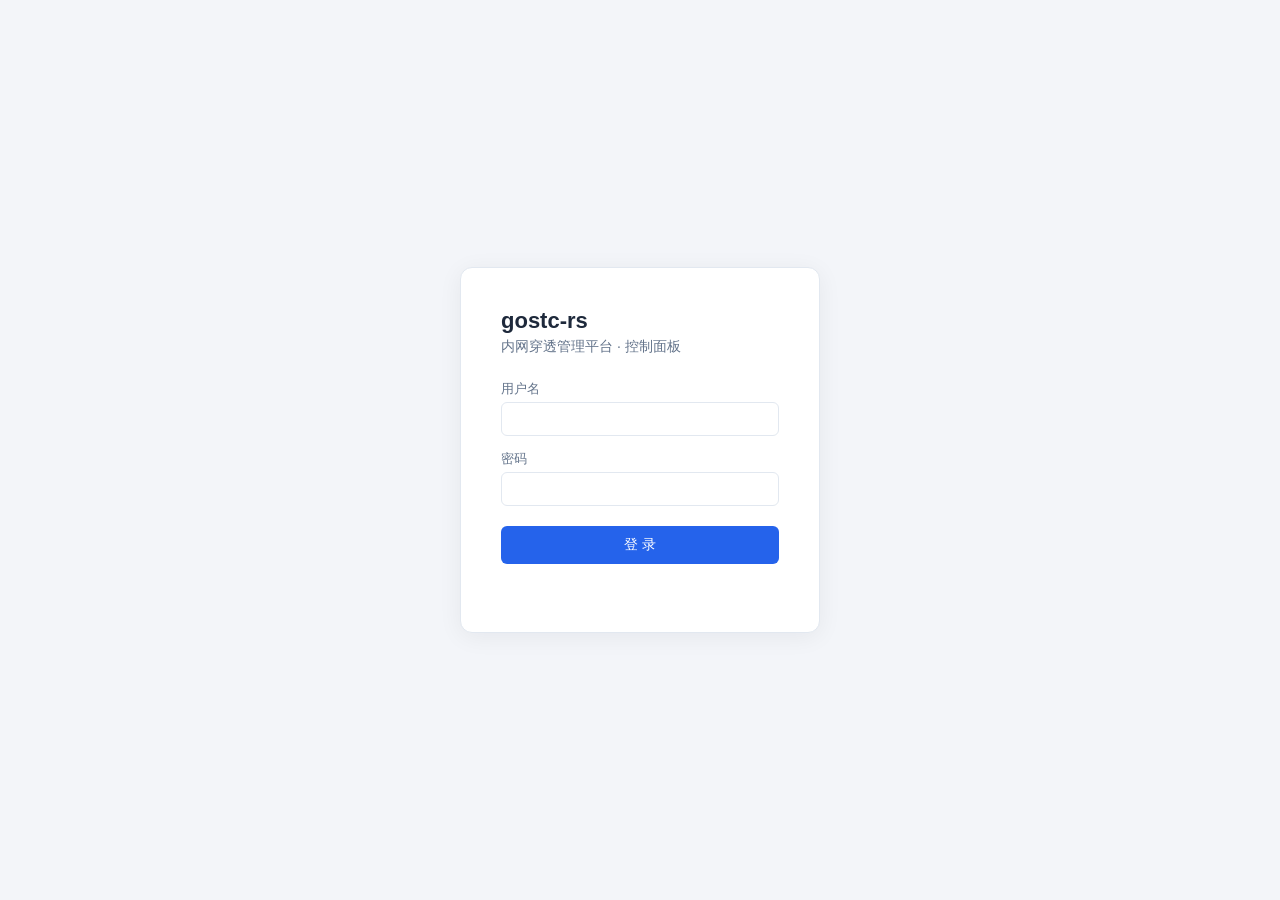
==== crates/admin/src/web/index.html @ 295ae9f3 "feat: gostc-style client entity + working TCP data plane (Phase 3 MVP) - New 'clients' table (migrat" ====
<!DOCTYPE html>
<html lang="zh-CN">
<head>
<meta charset="utf-8">
<meta name="viewport" content="width=device-width, initial-scale=1">
<title>gostc-rs 控制面板</title>
<style>
  :root {
    --primary: #2563eb; --primary-dark: #1d4ed8; --bg: #f3f5f9;
    --card: #ffffff; --border: #e2e8f0; --text: #1e293b; --muted: #64748b;
    --green: #16a34a; --orange: #d97706; --red: #dc2626; --gray: #94a3b8;
  }
  * { box-sizing: border-box; margin: 0; padding: 0; }
  body { font-family: -apple-system, "Segoe UI", "Microsoft YaHei", sans-serif;
         background: var(--bg); color: var(--text); font-size: 14px; }
  button { cursor: pointer; font-family: inherit; }
  input, select { font-family: inherit; font-size: 14px; padding: 8px 10px;
         border: 1px solid var(--border); border-radius: 6px; outline: none; width: 100%; }
  input:focus, select:focus { border-color: var(--primary); }
  .btn { border: none; border-radius: 6px; padding: 8px 16px; background: var(--primary);
         color: #fff; font-size: 14px; }
  .btn:hover { background: var(--primary-dark); }
  .btn-sm { padding: 4px 10px; font-size: 12px; border-radius: 5px; }
  .btn-ghost { background: #fff; color: var(--text); border: 1px solid var(--border); }
  .btn-danger { background: #fff; color: var(--red); border: 1px solid #fecaca; }
  .btn-danger:hover { background: #fef2f2; }

  .login-wrap { min-height: 100vh; display: flex; align-items: center; justify-content: center; }
  .login-card { background: var(--card); border: 1px solid var(--border); border-radius: 12px;
         padding: 40px; width: 360px; box-shadow: 0 4px 24px rgba(15,23,42,.06); }
  .login-card h1 { font-size: 22px; margin-bottom: 4px; }
  .login-card .sub { color: var(--muted); margin-bottom: 24px; }
  .login-card label { display: block; margin-bottom: 14px; color: var(--muted); font-size: 13px; }
  .login-card input { margin-top: 4px; }
  .login-card .btn { width: 100%; padding: 10px; margin-top: 6px; }
  .err { color: var(--red); font-size: 13px; margin-top: 10px; min-height: 18px; }

  header { background: var(--card); border-bottom: 1px solid var(--border);
         padding: 12px 24px; display: flex; align-items: center; gap: 16px; }
  header .brand { font-weight: 700; font-size: 16px; }
  header .who { color: var(--muted); margin-left: auto; }
  nav { background: var(--card); border-bottom: 1px solid var(--border);
         padding: 0 24px; display: flex; gap: 4px; }
  nav .tab { background: none; border: none; padding: 12px 18px; font-size: 14px;
         color: var(--muted); border-bottom: 2px solid transparent; }
  nav .tab.active { color: var(--primary); border-bottom-color: var(--primary); font-weight: 600; }
  main { max-width: 1100px; margin: 24px auto; padding: 0 24px; }
  .card { background: var(--card); border: 1px solid var(--border); border-radius: 10px;
         padding: 20px; margin-bottom: 20px; }
  .card h3 { font-size: 15px; margin-bottom: 14px; }
  .form-grid { display: flex; flex-wrap: wrap; gap: 12px; align-items: flex-end; }
  .form-grid label { display: flex; flex-direction: column; gap: 4px; font-size: 12px;
         color: var(--muted); }
  .form-grid input, .form-grid select { width: 170px; }
  table { width: 100%; border-collapse: collapse; }
  th, td { text-align: left; padding: 9px 10px; border-bottom: 1px solid var(--border);
         font-size: 13px; word-break: break-all; }
  th { color: var(--muted); font-weight: 600; background: #f8fafc; }
  tr:hover td { background: #f8fafc; }
  .badge { display: inline-block; padding: 2px 8px; border-radius: 999px; font-size: 12px; }
  .b-green { background: #dcfce7; color: var(--green); }
  .b-orange { background: #fef3c7; color: var(--orange); }
  .b-gray { background: #f1f5f9; color: var(--gray); }
  .b-red { background: #fee2e2; color: var(--red); }
  .b-blue { background: #dbeafe; color: var(--primary); }
  code { background: #f1f5f9; padding: 2px 6px; border-radius: 4px; font-size: 12px; }
  .muted { color: var(--muted); }
  .result-box { margin-top: 12px; padding: 12px; background: #eff6ff; border: 1px solid #bfdbfe;
         border-radius: 8px; font-size: 13px; line-height: 1.9; word-break: break-all; }
  .hint { color: var(--muted); font-size: 12px; margin-top: 8px; }
  .warnbar { background: #fef3c7; color: #92400e; border: 1px solid #fde68a; border-radius: 8px;
         padding: 10px 16px; margin-bottom: 16px; font-size: 13px; }
  #toast { position: fixed; top: 18px; left: 50%; transform: translateX(-50%); z-index: 99;
         display: flex; flex-direction: column; gap: 8px; }
  .toast-item { background: #1e293b; color: #fff; padding: 10px 18px; border-radius: 8px;
         font-size: 13px; box-shadow: 0 4px 16px rgba(0,0,0,.2); max-width: 80vw; }
  .toast-item.err { background: var(--red); }
  #modal { position: fixed; inset: 0; background: rgba(15,23,42,.45); z-index: 90;
         display: flex; align-items: center; justify-content: center; }
  .modal-card { background: var(--card); border-radius: 12px; padding: 24px;
         width: min(680px, 92vw); max-height: 84vh; overflow: auto;
         box-shadow: 0 12px 40px rgba(15,23,42,.25); }
  .modal-card h3 { margin-bottom: 10px; }
  .modal-close { float: right; }
</style>
</head>
<body>

<!-- 登录 -->
<div id="login-view" class="login-wrap">
  <div class="login-card">
    <h1>gostc-rs</h1>
    <p class="sub">内网穿透管理平台 · 控制面板</p>
    <label>用户名<input id="login-user" autocomplete="username"></label>
    <label>密码<input id="login-pass" type="password" autocomplete="current-password"
           onkeydown="if(event.key==='Enter')doLogin()"></label>
    <button class="btn" onclick="doLogin()">登 录</button>
    <div id="login-err" class="err"></div>
  </div>
</div>

<!-- 主界面 -->
<div id="app-view" style="display:none">
  <header>
    <span class="brand">gostc-rs 控制面板</span>
    <span class="who" id="whoami"></span>
    <button class="btn-sm btn-ghost" onclick="logout()">退出登录</button>
  </header>
  <nav>
    <button class="tab active" data-tab="tunnels" onclick="switchTab('tunnels')">隧道</button>
    <button class="tab" data-tab="clients" id="tabbtn-clients" onclick="switchTab('clients')">客户端</button>
    <button class="tab" data-tab="nodes" id="tabbtn-nodes" onclick="switchTab('nodes')">节点</button>
    <button class="tab" data-tab="users" id="tabbtn-users" onclick="switchTab('users')">用户</button>
    <button class="tab" data-tab="password" onclick="switchTab('password')">修改密码</button>
  </nav>
  <main>
    <div id="must-change-bar" class="warnbar" style="display:none">
      ⚠ 当前账号使用的是初始密码，请尽快在「修改密码」中修改。
      <a href="#" onclick="switchTab('password');return false">立即修改</a>
    </div>

    <!-- 隧道 -->
    <section id="tab-tunnels">
      <div class="card">
        <h3>新建隧道</h3>
        <div class="form-grid">
          <label>名称<input id="t-name" placeholder="web-ssh"></label>
          <label>客户端<select id="t-client"><option value="">先创建客户端</option></select></label>
          <label>类型<select id="t-type" onchange="onTypeChange()">
            <option value="tcp">TCP</option><option value="udp">UDP</option>
            <option value="http">HTTP</option><option value="https">HTTPS</option>
          </select></label>
          <label>本地地址<input id="t-local" placeholder="127.0.0.1:22"></label>
          <label id="t-port-label">远程端口<input id="t-port" type="number" placeholder="6022"></label>
          <label id="t-domain-label" style="display:none">域名<input id="t-domain" placeholder="a.example.com"></label>
          <button class="btn" onclick="createTunnel()">创建</button>
        </div>
        <div id="t-result"></div>
        <p class="hint">隧道创建/修改后自动下发到节点与客户端，无需重启客户端进程（客户端在线时约 30 秒内生效）。</p>
      </div>
      <div class="card">
        <h3>隧道列表</h3>
        <table><thead><tr>
          <th>ID</th><th>名称</th><th>客户端</th><th>类型</th><th>本地地址</th>
          <th>远程端口</th><th>域名</th><th>状态</th><th>操作</th>
        </tr></thead><tbody id="tunnel-rows"></tbody></table>
      </div>
    </section>

    <!-- 客户端 -->
    <section id="tab-clients" style="display:none">
      <div class="card">
        <h3>新建客户端</h3>
        <div class="form-grid">
          <label>名称<input id="c-name" placeholder="office-pc"></label>
          <label>节点<select id="c-node"><option value="">先创建节点</option></select></label>
          <button class="btn" onclick="createClient()">创建</button>
        </div>
        <div id="c-result"></div>
        <p class="hint">创建后把生成的运行命令复制到内网机器上执行即可；一个客户端可承载多条隧道。</p>
      </div>
      <div class="card">
        <h3>客户端列表</h3>
        <table><thead><tr>
          <th>ID</th><th>名称</th><th>节点</th><th>状态</th><th>最近在线</th><th>创建时间</th><th>操作</th>
        </tr></thead><tbody id="client-rows"></tbody></table>
      </div>
    </section>

    <!-- 节点 -->
    <section id="tab-nodes" style="display:none">
      <div class="card">
        <h3>新建节点</h3>
        <div class="form-grid">
          <label>名称<input id="n-name" placeholder="node-1"></label>
          <label>API端点<input id="n-api" placeholder="127.0.0.1:7501"></label>
          <label>隧道端点<input id="n-tunnel" placeholder="0.0.0.0:7502"></label>
          <button class="btn" onclick="createNode()">创建</button>
        </div>
        <div id="n-result"></div>
        <p class="hint">「隧道端点」填客户端要连接的地址和端口（如节点公网 IP:7502）。</p>
      </div>
      <div class="card">
        <h3>节点列表</h3>
        <table><thead><tr>
          <th>ID</th><th>名称</th><th>API端点</th><th>隧道端点</th><th>状态</th><th>最近心跳</th><th>操作</th>
        </tr></thead><tbody id="node-rows"></tbody></table>
      </div>
    </section>

    <!-- 用户 -->
    <section id="tab-users" style="display:none">
      <div class="card">
        <h3>新建用户</h3>
        <div class="form-grid">
          <label>用户名<input id="u-name"></label>
          <label>密码<input id="u-pass" type="text" placeholder="至少 8 位"></label>
          <label>角色<select id="u-role">
            <option value="user">普通用户</option><option value="admin">管理员</option>
          </select></label>
          <button class="btn" onclick="createUser()">创建</button>
        </div>
      </div>
      <div class="card">
        <h3>用户列表</h3>
        <table><thead><tr>
          <th>ID</th><th>用户名</th><th>角色</th><th>初始密码待改</th><th>创建时间</th><th>操作</th>
        </tr></thead><tbody id="user-rows"></tbody></table>
      </div>
    </section>

    <!-- 修改密码 -->
    <section id="tab-password" style="display:none">
      <div class="card" style="max-width:420px">
        <h3>修改密码</h3>
        <label style="display:block;margin-bottom:12px;color:var(--muted);font-size:13px">
          旧密码<input id="p-old" type="password" style="margin-top:4px"></label>
        <label style="display:block;margin-bottom:12px;color:var(--muted);font-size:13px">
          新密码（至少 8 位）<input id="p-new" type="password" style="margin-top:4px"></label>
        <label style="display:block;margin-bottom:12px;color:var(--muted);font-size:13px">
          确认新密码<input id="p-new2" type="password" style="margin-top:4px"></label>
        <button class="btn" onclick="changePassword()">提交修改</button>
      </div>
    </section>
  </main>
</div>

<div id="toast"></div>
<div id="modal" style="display:none" onclick="if(event.target===this)closeModal()">
  <div class="modal-card" id="modal-body"></div>
</div>

<script>
const TOKEN_KEY = 'gostc_token';
let isAdmin = false;
let mustChange = false;
let nodesCache = [];
let clientsCache = [];

function esc(s) {
  return String(s ?? '').replace(/[&<>"']/g,
    c => ({'&':'&amp;','<':'&lt;','>':'&gt;','"':'&quot;',"'":'&#39;'}[c]));
}
function val(id) { return document.getElementById(id).value.trim(); }
function fmtTime(s) { return s ? new Date(s).toLocaleString('zh-CN', {hour12: false}) : '从未'; }
function statusBadge(s) {
  const map = {active:['b-green','运行中'], paused:['b-orange','已暂停'],
               online:['b-green','在线'], offline:['b-gray','离线'],
               disabled:['b-red','已禁用'], user:['b-blue','用户'], admin:['b-red','管理员']};
  const [cls, txt] = map[s] || ['b-gray', s || '-'];
  return `<span class="badge ${cls}">${esc(txt)}</span>`;
}
function toast(msg, isErr, ms) {
  const d = document.createElement('div');
  d.className = 'toast-item' + (isErr ? ' err' : '');
  d.textContent = msg;
  document.getElementById('toast').appendChild(d);
  setTimeout(() => d.remove(), ms || 4000);
}
function showErr(id, msg) { document.getElementById(id).textContent = msg; }
function clientName(id) {
  const c = clientsCache.find(x => String(x.id) === String(id));
  return c ? c.name : (id ?? '-');
}
function hostOf(endpoint) {
  const s = String(endpoint || '');
  const m = s.match(/^(?:[a-zA-Z]+:\/\/)?([^:]+)(:\d+)?$/);
  return m ? m[1] : s;
}
function nodeOfClient(clientId) {
  const c = clientsCache.find(x => String(x.id) === String(clientId));
  return c ? nodesCache.find(n => String(n.id) === String(c.node_id)) : null;
}

async function api(path, opts = {}) {
  const headers = {'Content-Type': 'application/json'};
  const token = localStorage.getItem(TOKEN_KEY);
  if (token) headers['Authorization'] = 'Bearer ' + token;
  const res = await fetch(path, Object.assign({}, opts, {headers}));
  if (res.status === 401) { logoutLocal(); throw new Error('登录已过期，请重新登录'); }
  const data = await res.json().catch(() => ({}));
  if (!res.ok) throw new Error(data.error || ('HTTP ' + res.status));
  return data;
}

/* ---------- 登录 / 退出 ---------- */
async function doLogin() {
  showErr('login-err', '');
  const username = val('login-user'), password = val('login-pass');
  if (!username || !password) { showErr('login-err', '请输入用户名和密码'); return; }
  try {
    const d = await api('/auth/login', {
      method: 'POST', body: JSON.stringify({username, password})});
    localStorage.setItem(TOKEN_KEY, d.access_token);
    mustChange = !!d.must_change_password;
    await enterApp(username);
  } catch (e) { showErr('login-err', e.message); }
}
async function enterApp(username) {
  try { await api('/users'); isAdmin = true; } catch (e) {
    if (String(e.message).includes('过期')) return;
    isAdmin = false;
  }
  document.getElementById('login-view').style.display = 'none';
  document.getElementById('app-view').style.display = '';
  document.getElementById('whoami').textContent =
    username + (isAdmin ? '（管理员）' : '');
  ['tabbtn-clients','tabbtn-nodes','tabbtn-users'].forEach(id =>
    document.getElementById(id).style.display = isAdmin ? '' : 'none');
  document.getElementById('must-change-bar').style.display = mustChange ? '' : 'none';
  if (isAdmin) { loadNodes(); loadClients(); }
  switchTab('tunnels');
}
function logoutLocal() {
  localStorage.removeItem(TOKEN_KEY);
  document.getElementById('app-view').style.display = 'none';
  document.getElementById('login-view').style.display = '';
}
function logout() { logoutLocal(); }

/* ---------- Tab 切换 ---------- */
function switchTab(name) {
  document.querySelectorAll('nav .tab').forEach(b =>
    b.classList.toggle('active', b.dataset.tab === name));
  ['tunnels','clients','nodes','users','password'].forEach(t =>
    document.getElementById('tab-' + t).style.display = t === name ? '' : 'none');
  if (name === 'tunnels') loadTunnels();
  if (name === 'clients' && isAdmin) loadClients();
  if (name === 'nodes' && isAdmin) loadNodes();
  if (name === 'users' && isAdmin) loadUsers();
}

/* ---------- 命令展示 ---------- */
function cmdHtml(cmd) {
  return `<div class="result-box"><code>${esc(cmd)}</code>
    <button class="btn-sm btn-ghost" onclick="copyText('${esc(cmd)}')">复制命令</button></div>`;
}
function serverCmd(secret) {
  return `./gostc-rs-tunnel-server --api ${location.origin} --secret ${secret}`;
}
function clientCmd(client, secret) {
  const node = nodesCache.find(n => String(n.id) === String(client.node_id));
  const ep = node ? node.tunnel_endpoint : '<节点隧道端点>';
  return `./gostc-rs-tunnel-client --server ${ep} --token ${secret}`;
}
function showModal(html) {
  document.getElementById('modal-body').innerHTML =
    `<button class="btn-sm btn-ghost modal-close" onclick="closeModal()">关闭</button>` + html;
  document.getElementById('modal').style.display = 'flex';
}
function closeModal() { document.getElementById('modal').style.display = 'none'; }

async function showNodeCommand(id) {
  try {
    const d = await api('/nodes/' + id + '/secret');
    const node = nodesCache.find(n => String(n.id) === String(id));
    showModal(`<h3>节点「${esc(node ? node.name : id)}」运行命令</h3>
      <p class="hint">在节点服务器（有公网 IP）上运行：</p>` + cmdHtml(serverCmd(d.secret)) +
      `<p class="hint">运行后节点会自动注册上线，并按面板中的隧道配置开放公网端口。</p>`);
  } catch (e) { toast(e.message, true); }
}
function showClientCommand(client) {
  showModal(`<h3>客户端「${esc(client.name)}」运行命令</h3>
    <p class="hint">在内网机器上运行（一条命令承载该客户端的所有隧道）：</p>` +
    cmdHtml(clientCmd(client, client.token)) +
    `<p class="hint">之后在「隧道」页新建/修改隧道即可自动生效，无需重启客户端。</p>`);
}

/* ---------- 隧道 ---------- */
function onTypeChange() {
  const t = document.getElementById('t-type').value;
  const isPort = (t === 'tcp' || t === 'udp');
  document.getElementById('t-port-label').style.display = isPort ? '' : 'none';
  document.getElementById('t-domain-label').style.display = isPort ? 'none' : '';
}
function refreshSelect(id, items, valueKey, labelFn) {
  const sel = document.getElementById(id);
  const cur = sel.value;
  sel.innerHTML = items.length
    ? items.map(i => `<option value="${esc(i[valueKey])}">${esc(labelFn(i))}</option>`).join('')
    : `<option value="">${id === 't-client' ? '先创建客户端' : '先创建节点'}</option>`;
  if (cur) sel.value = cur;
}
function refreshSelects() {
  refreshSelect('t-client', clientsCache, 'id', c => `#${c.id} ${c.name}`);
  refreshSelect('c-node', nodesCache, 'id', n => `#${n.id} ${n.name}`);
}
async function loadTunnels() {
  try {
    const rows = await api('/tunnels');
    const tb = document.getElementById('tunnel-rows');
    tb.innerHTML = rows.map(r => {
      const node = nodeOfClient(r.client_id);
      const access = (r.type === 'http' || r.type === 'https')
        ? (r.domain || '-')
        : (node && r.remote_port ? `${hostOf(node.tunnel_endpoint)}:${r.remote_port}` : '-');
      return `<tr>
      <td>${r.id}</td><td>${esc(r.name)}</td>
      <td>${esc(clientName(r.client_id))}</td><td>${esc(r.type)}</td>
      <td><code>${esc(r.local_addr)}</code></td>
      <td>${r.remote_port ?? '-'}</td><td>${esc(r.domain ?? '-')}</td>
      <td>${statusBadge(r.status)}<div class="muted" style="font-size:11px">${esc(access)}</div></td>
      <td>
        <button class="btn-sm btn-ghost" onclick="toggleTunnel(${r.id},'${r.status === 'active' ? 'paused' : 'active'}')">
          ${r.status === 'active' ? '暂停' : '启用'}</button>
        <button class="btn-sm btn-danger" onclick="delTunnel(${r.id})">删除</button>
      </td></tr>`;
    }).join('') || '<tr><td colspan="9" class="muted">暂无隧道</td></tr>';
  } catch (e) { toast(e.message, true); }
}
async function createTunnel() {
  const type = document.getElementById('t-type').value;
  const body = {client_id: parseInt(val('t-client'), 10), name: val('t-name'),
                type, local_addr: val('t-local')};
  if (!body.name) { toast('请填写隧道名称', true); return; }
  if (!body.client_id) { toast('请选择客户端（先在「客户端」页创建）', true); return; }
  if (!body.local_addr) { toast('请填写本地地址', true); return; }
  if (type === 'tcp' || type === 'udp') body.remote_port = parseInt(val('t-port'), 10) || null;
  else body.domain = val('t-domain') || null;
  try {
    const d = await api('/tunnels', {method: 'POST', body: JSON.stringify(body)});
    const node = nodeOfClient(d.client_id);
    const access = (type === 'http' || type === 'https')
      ? (body.domain || '(域名待解析)')
      : (node && body.remote_port ? `${hostOf(node.tunnel_endpoint)}:${body.remote_port}` : '-');
    document.getElementById('t-result').innerHTML =
      `<div class="result-box">✅ 隧道创建成功（ID: ${d.id}）。
       ${type === 'tcp'
         ? '访问地址: <code>' + esc(access) + '</code>'
         : '域名: <code>' + esc(access) + '</code>'}
       <br>客户端在线时约 30 秒内自动生效，无需重启客户端。</div>`;
    toast('隧道创建成功');
    loadTunnels();
  } catch (e) { toast(e.message, true); }
}
async function toggleTunnel(id, status) {
  try {
    await api('/tunnels/' + id, {method: 'PATCH', body: JSON.stringify({status})});
    toast(status === 'active' ? '已启用' : '已暂停');
    loadTunnels();
  } catch (e) { toast(e.message, true); }
}
async function delTunnel(id) {
  if (!confirm('确认删除隧道 #' + id + '？')) return;
  try { await api('/tunnels/' + id, {method: 'DELETE'}); toast('已删除'); loadTunnels(); }
  catch (e) { toast(e.message, true); }
}

/* ---------- 客户端 ---------- */
async function loadClients() {
  try {
    clientsCache = await api('/clients');
    refreshSelects();
    const tb = document.getElementById('client-rows');
    tb.innerHTML = clientsCache.map(c => {
      const node = nodesCache.find(n => String(n.id) === String(c.node_id));
      return `<tr>
      <td>${c.id}</td><td>${esc(c.name)}</td>
      <td>${node ? esc(`#${node.id} ${node.name}`) : c.node_id}</td>
      <td>${statusBadge(c.status)}</td>
      <td>${fmtTime(c.last_online)}</td><td>${fmtTime(c.created_at)}</td>
      <td>
        <button class="btn-sm btn-ghost" onclick='showClientCommand(${esc(JSON.stringify({id: c.id, name: c.name, node_id: c.node_id, token: c.token}))})'>运行命令</button>
        <button class="btn-sm btn-danger" onclick="delClient(${c.id})">删除</button>
      </td></tr>`;
    }).join('') || '<tr><td colspan="7" class="muted">暂无客户端</td></tr>';
  } catch (e) { toast(e.message, true); }
}
async function createClient() {
  const body = {name: val('c-name'), node_id: parseInt(val('c-node'), 10)};
  if (!body.name) { toast('请填写客户端名称', true); return; }
  if (!body.node_id) { toast('请选择节点（先在「节点」页创建）', true); return; }
  try {
    const d = await api('/clients', {method: 'POST', body: JSON.stringify(body)});
    document.getElementById('c-result').innerHTML =
      `<div class="result-box">✅ 客户端「${esc(d.name)}」创建成功（ID: ${d.id}）。
       把下面的命令复制到内网机器上运行：</div>` +
      cmdHtml(clientCmd(d, d.token));
    toast('客户端创建成功');
    loadClients();
  } catch (e) { toast(e.message, true); }
}
async function delClient(id) {
  if (!confirm('确认删除客户端 #' + id + '？其名下隧道将一并删除。')) return;
  try { await api('/clients/' + id, {method: 'DELETE'}); toast('已删除'); loadClients(); loadTunnels(); }
  catch (e) { toast(e.message, true); }
}

/* ---------- 节点 ---------- */
async function loadNodes() {
  try {
    nodesCache = await api('/nodes');
    refreshSelects();
    const tb = document.getElementById('node-rows');
    tb.innerHTML = nodesCache.map(r => `<tr>
      <td>${r.id}</td><td>${esc(r.name)}</td><td><code>${esc(r.api_endpoint)}</code></td>
      <td><code>${esc(r.tunnel_endpoint)}</code></td><td>${statusBadge(r.status)}</td>
      <td>${fmtTime(r.last_heartbeat)}</td>
      <td>
        <button class="btn-sm btn-ghost" onclick="showNodeCommand(${r.id})">运行命令</button>
        <button class="btn-sm btn-danger" onclick="delNode(${r.id})">删除</button>
      </td></tr>`).join('') || '<tr><td colspan="7" class="muted">暂无节点</td></tr>';
  } catch (e) { toast(e.message, true); }
}
async function createNode() {
  const body = {name: val('n-name'), api_endpoint: val('n-api'),
                tunnel_endpoint: val('n-tunnel')};
  if (!body.name) { toast('请填写节点名称', true); return; }
  try {
    const d = await api('/nodes', {method: 'POST', body: JSON.stringify(body)});
    document.getElementById('n-result').innerHTML =
      `<div class="result-box">✅ 节点「${esc(d.name)}」创建成功（ID: ${d.id}）。
       把下面的命令复制到节点服务器上运行：</div>` +
      cmdHtml(serverCmd(d.secret));
    toast('节点创建成功');
    loadNodes();
  } catch (e) { toast(e.message, true); }
}
async function delNode(id) {
  if (!confirm('确认删除节点 #' + id + '？其下客户端与隧道将不可用。')) return;
  try { await api('/nodes/' + id, {method: 'DELETE'}); toast('已删除'); loadNodes(); }
  catch (e) { toast(e.message, true); }
}

/* ---------- 用户 ---------- */
async function loadUsers() {
  try {
    const rows = await api('/users');
    const tb = document.getElementById('user-rows');
    tb.innerHTML = rows.map(r => `<tr>
      <td>${r.id}</td><td>${esc(r.username)}</td><td>${statusBadge(r.role)}</td>
      <td>${r.must_change_password ? '是' : '否'}</td><td>${fmtTime(r.created_at)}</td>
      <td><button class="btn-sm btn-danger" onclick="delUser(${r.id})">删除</button></td>
      </tr>`).join('') || '<tr><td colspan="6" class="muted">暂无用户</td></tr>';
  } catch (e) { toast(e.message, true); }
}
async function createUser() {
  const body = {username: val('u-name'), password: val('u-pass'),
                role: document.getElementById('u-role').value};
  if (!body.username || !body.password) { toast('请填写用户名和密码', true); return; }
  try {
    const d = await api('/users', {method: 'POST', body: JSON.stringify(body)});
    toast('用户 ' + d.username + ' 创建成功（首次登录需改密）');
    document.getElementById('u-name').value = '';
    document.getElementById('u-pass').value = '';
    loadUsers();
  } catch (e) { toast(e.message, true); }
}
async function delUser(id) {
  if (!confirm('确认删除用户 #' + id + '？其名下数据将一并失效。')) return;
  try { await api('/users/' + id, {method: 'DELETE'}); toast('已删除'); loadUsers(); }
  catch (e) { toast(e.message, true); }
}

/* ---------- 修改密码 ---------- */
async function changePassword() {
  const old_password = val('p-old'), new_password = val('p-new');
  if (new_password !== val('p-new2')) { toast('两次输入的新密码不一致', true); return; }
  if (new_password.length < 8) { toast('新密码至少 8 位', true); return; }
  try {
    await api('/auth/password', {method: 'POST',
      body: JSON.stringify({old_password, new_password})});
    toast('密码修改成功');
    mustChange = false;
    document.getElementById('must-change-bar').style.display = 'none';
    ['p-old','p-new','p-new2'].forEach(i => document.getElementById(i).value = '');
  } catch (e) { toast(e.message, true); }
}

/* ---------- 工具 ---------- */
function copyText(t) {
  navigator.clipboard.writeText(t).then(() => toast('已复制到剪贴板'))
    .catch(() => toast('复制失败，请手动选择复制', true));
}
function tokenUsername() {
  const t = localStorage.getItem(TOKEN_KEY);
  if (!t) return '';
  try {
    const p = t.split('.')[1].replace(/-/g, '+').replace(/_/g, '/');
    const bytes = Uint8Array.from(atob(p), c => c.charCodeAt(0));
    return JSON.parse(new TextDecoder().decode(bytes)).username || '';
  } catch (e) { return ''; }
}
(async function boot() {
  onTypeChange();
  if (!localStorage.getItem(TOKEN_KEY)) return;
  try { await enterApp(tokenUsername()); } catch (e) { /* 401 时已回到登录页 */ }
})();
</script>
</body>
</html>
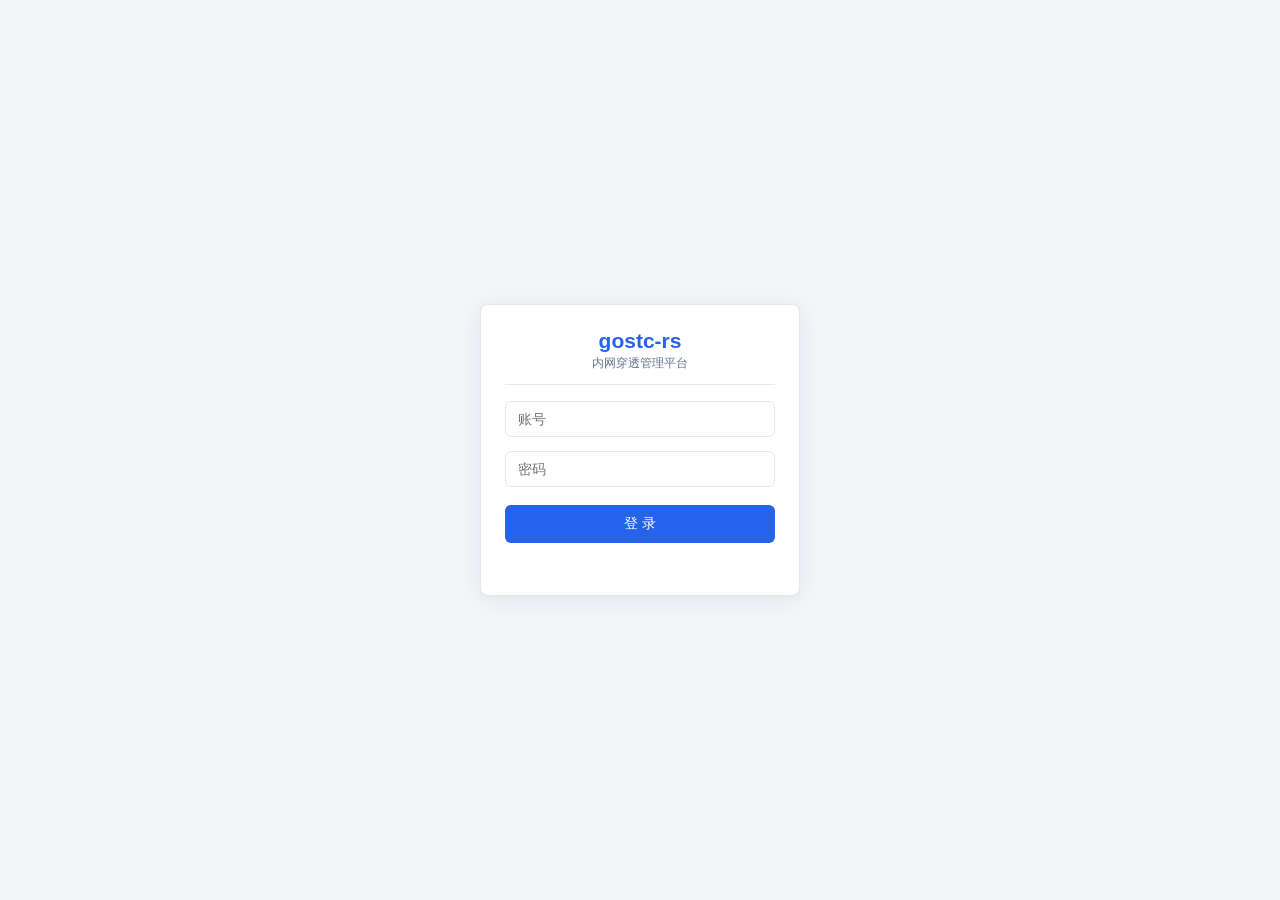
==== commit ccb04f26: "feat(web): gostc-style layout - topbar + collapsible side menu + card pages Replicates the gostc-ope" ====
--- a/crates/admin/src/web/index.html
+++ b/crates/admin/src/web/index.html
@@ -14,62 +14,119 @@
   body { font-family: -apple-system, "Segoe UI", "Microsoft YaHei", sans-serif;
          background: var(--bg); color: var(--text); font-size: 14px; }
   button { cursor: pointer; font-family: inherit; }
-  input, select { font-family: inherit; font-size: 14px; padding: 8px 10px;
+  input, select { font-family: inherit; font-size: 14px; padding: 9px 12px;
          border: 1px solid var(--border); border-radius: 6px; outline: none; width: 100%; }
   input:focus, select:focus { border-color: var(--primary); }
   .btn { border: none; border-radius: 6px; padding: 8px 16px; background: var(--primary);
          color: #fff; font-size: 14px; }
   .btn:hover { background: var(--primary-dark); }
+  .btn:disabled { opacity: .5; cursor: not-allowed; }
   .btn-sm { padding: 4px 10px; font-size: 12px; border-radius: 5px; }
   .btn-ghost { background: #fff; color: var(--text); border: 1px solid var(--border); }
+  .btn-ghost:hover { background: #f8fafc; }
   .btn-danger { background: #fff; color: var(--red); border: 1px solid #fecaca; }
   .btn-danger:hover { background: #fef2f2; }
-
-  .login-wrap { min-height: 100vh; display: flex; align-items: center; justify-content: center; }
-  .login-card { background: var(--card); border: 1px solid var(--border); border-radius: 12px;
-         padding: 40px; width: 360px; box-shadow: 0 4px 24px rgba(15,23,42,.06); }
-  .login-card h1 { font-size: 22px; margin-bottom: 4px; }
-  .login-card .sub { color: var(--muted); margin-bottom: 24px; }
-  .login-card label { display: block; margin-bottom: 14px; color: var(--muted); font-size: 13px; }
-  .login-card input { margin-top: 4px; }
-  .login-card .btn { width: 100%; padding: 10px; margin-top: 6px; }
-  .err { color: var(--red); font-size: 13px; margin-top: 10px; min-height: 18px; }
-
-  header { background: var(--card); border-bottom: 1px solid var(--border);
-         padding: 12px 24px; display: flex; align-items: center; gap: 16px; }
-  header .brand { font-weight: 700; font-size: 16px; }
-  header .who { color: var(--muted); margin-left: auto; }
-  nav { background: var(--card); border-bottom: 1px solid var(--border);
-         padding: 0 24px; display: flex; gap: 4px; }
-  nav .tab { background: none; border: none; padding: 12px 18px; font-size: 14px;
-         color: var(--muted); border-bottom: 2px solid transparent; }
-  nav .tab.active { color: var(--primary); border-bottom-color: var(--primary); font-weight: 600; }
-  main { max-width: 1100px; margin: 24px auto; padding: 0 24px; }
+  code { background: #f1f5f9; padding: 2px 6px; border-radius: 4px; font-size: 12px; }
+  .muted { color: var(--muted); }
+
+  /* ============ 登录页（gostc 式窄卡片） ============ */
+  .login { width: 100vw; height: 100vh; display: flex; align-items: center; justify-content: center; }
+  .login-card { background: var(--card); border: 1px solid var(--border); border-radius: 8px;
+         padding: 20px 24px 24px; width: 320px; box-shadow: 0 4px 24px rgba(15,23,42,.08); }
+  .login-card .title { font-size: 1.5em; font-weight: 700; text-align: center;
+         user-select: none; padding: 4px 0 2px; color: var(--primary); }
+  .login-card .sub { text-align: center; color: var(--muted); font-size: 12px; margin-bottom: 2px; }
+  .login-card hr { border: none; border-top: 1px solid var(--border); margin: 12px 0 16px; }
+  .login-card input { margin-bottom: 14px; }
+  .login-card .btn { width: 100%; padding: 10px; margin-top: 4px; }
+  .err { color: var(--red); font-size: 13px; margin-top: 10px; min-height: 18px; text-align: center; }
+
+  /* ============ 主布局：顶栏 + 侧边菜单 + 内容区（gostc 式） ============ */
+  #app-view { height: 100vh; display: flex; flex-direction: column; overflow: hidden; }
+  header.topbar { height: 60px; flex: 0 0 60px; background: var(--card);
+         border-bottom: 1px solid var(--border); display: flex; align-items: center;
+         padding: 0 14px; gap: 12px; z-index: 20; }
+  header .collapse-btn { background: none; border: none; padding: 6px 8px; border-radius: 6px;
+         color: var(--muted); display: flex; align-items: center; }
+  header .collapse-btn:hover { background: #f1f5f9; color: var(--text); }
+  header .divider-v { width: 1px; height: 22px; background: var(--border); }
+  header .site-title { font-size: 1.4em; font-weight: 700; color: var(--primary); user-select: none; }
+  header .spacer { flex: 1; }
+  header .who { color: var(--muted); }
+  .user-menu { position: relative; }
+  .user-menu .avatar { width: 32px; height: 32px; border-radius: 50%; background: var(--primary);
+         color: #fff; display: flex; align-items: center; justify-content: center;
+         font-weight: 700; cursor: pointer; user-select: none; }
+  .user-menu .dropdown { position: absolute; right: 0; top: 42px; background: var(--card);
+         border: 1px solid var(--border); border-radius: 8px; box-shadow: 0 8px 24px rgba(15,23,42,.12);
+         min-width: 140px; padding: 6px; display: none; z-index: 50; }
+  .user-menu .dropdown.open { display: block; }
+  .user-menu .dropdown button { display: block; width: 100%; text-align: left; background: none;
+         border: none; padding: 8px 12px; border-radius: 6px; font-size: 13px; color: var(--text); }
+  .user-menu .dropdown button:hover { background: #f1f5f9; }
+  .user-menu .dropdown button.danger { color: var(--red); }
+
+  .layout-body { flex: 1; display: flex; overflow: hidden; }
+  aside#menu { width: 220px; flex: 0 0 220px; background: var(--card);
+         border-right: 1px solid var(--border); padding: 12px 10px; overflow-y: auto;
+         transition: flex-basis .18s, width .18s; }
+  body.collapsed aside#menu { flex: 0 0 60px; width: 60px; padding: 12px 8px; }
+  aside#menu .menu-item { display: flex; align-items: center; gap: 10px; padding: 11px 12px;
+         margin-bottom: 4px; border-radius: 8px; color: var(--muted); cursor: pointer;
+         font-size: 14px; user-select: none; white-space: nowrap; }
+  aside#menu .menu-item svg { flex: 0 0 18px; width: 18px; height: 18px; }
+  aside#menu .menu-item:hover { background: #f1f5f9; color: var(--text); }
+  aside#menu .menu-item.active { background: #eff6ff; color: var(--primary); font-weight: 600; }
+  body.collapsed aside#menu .menu-item { justify-content: center; padding: 11px 0; }
+  body.collapsed aside#menu .menu-text { display: none; }
+  body:not(.is-admin) .admin-only { display: none !important; }
+  main.content { flex: 1; overflow-y: auto; padding: 20px; }
+
+  /* ============ 内容卡片（gostc AppCard 式：圆角 + 边框 + 20px 边距） ============ */
   .card { background: var(--card); border: 1px solid var(--border); border-radius: 10px;
-         padding: 20px; margin-bottom: 20px; }
-  .card h3 { font-size: 15px; margin-bottom: 14px; }
-  .form-grid { display: flex; flex-wrap: wrap; gap: 12px; align-items: flex-end; }
-  .form-grid label { display: flex; flex-direction: column; gap: 4px; font-size: 12px;
-         color: var(--muted); }
-  .form-grid input, .form-grid select { width: 170px; }
+         margin-bottom: 20px; }
+  .card-head { display: flex; align-items: center; gap: 10px; padding: 14px 18px;
+         border-bottom: 1px solid var(--border); }
+  .card-head h3 { font-size: 15px; font-weight: 600; }
+  .card-head .spacer { flex: 1; }
+  .card-body { padding: 16px 18px; }
+  .table-wrap { overflow-x: auto; }
   table { width: 100%; border-collapse: collapse; }
-  th, td { text-align: left; padding: 9px 10px; border-bottom: 1px solid var(--border);
+  th, td { text-align: left; padding: 10px 12px; border-bottom: 1px solid var(--border);
          font-size: 13px; word-break: break-all; }
-  th { color: var(--muted); font-weight: 600; background: #f8fafc; }
-  tr:hover td { background: #f8fafc; }
+  th { color: var(--muted); font-weight: 600; background: #f8fafc; white-space: nowrap; }
+  tr:last-child td { border-bottom: none; }
+  tbody tr:hover td { background: #f8fafc; }
+  .empty { text-align: center; color: var(--muted); padding: 32px 0; }
+
+  /* 统计卡片 */
+  .stat-grid { display: grid; grid-template-columns: repeat(auto-fill, minmax(200px, 1fr));
+         gap: 16px; }
+  .stat-card { background: var(--card); border: 1px solid var(--border); border-radius: 10px;
+         padding: 18px 20px; display: flex; align-items: center; gap: 14px; }
+  .stat-card .ico { width: 44px; height: 44px; border-radius: 10px; background: #eff6ff;
+         color: var(--primary); display: flex; align-items: center; justify-content: center; }
+  .stat-card .ico.green { background: #f0fdf4; color: var(--green); }
+  .stat-card .num { font-size: 26px; font-weight: 700; line-height: 1.1; }
+  .stat-card .label { color: var(--muted); font-size: 12px; margin-top: 2px; }
+
   .badge { display: inline-block; padding: 2px 8px; border-radius: 999px; font-size: 12px; }
   .b-green { background: #dcfce7; color: var(--green); }
   .b-orange { background: #fef3c7; color: var(--orange); }
   .b-gray { background: #f1f5f9; color: var(--gray); }
   .b-red { background: #fee2e2; color: var(--red); }
   .b-blue { background: #dbeafe; color: var(--primary); }
-  code { background: #f1f5f9; padding: 2px 6px; border-radius: 4px; font-size: 12px; }
-  .muted { color: var(--muted); }
+
   .result-box { margin-top: 12px; padding: 12px; background: #eff6ff; border: 1px solid #bfdbfe;
          border-radius: 8px; font-size: 13px; line-height: 1.9; word-break: break-all; }
   .hint { color: var(--muted); font-size: 12px; margin-top: 8px; }
   .warnbar { background: #fef3c7; color: #92400e; border: 1px solid #fde68a; border-radius: 8px;
          padding: 10px 16px; margin-bottom: 16px; font-size: 13px; }
+  .form-item { margin-bottom: 14px; }
+  .form-item label { display: block; color: var(--muted); font-size: 12px; margin-bottom: 5px; }
+  .form-row { display: flex; gap: 12px; }
+  .form-row .form-item { flex: 1; }
+
   #toast { position: fixed; top: 18px; left: 50%; transform: translateX(-50%); z-index: 99;
          display: flex; flex-direction: column; gap: 8px; }
   .toast-item { background: #1e293b; color: #fff; padding: 10px 18px; border-radius: 8px;
@@ -77,152 +134,181 @@
   .toast-item.err { background: var(--red); }
   #modal { position: fixed; inset: 0; background: rgba(15,23,42,.45); z-index: 90;
          display: flex; align-items: center; justify-content: center; }
-  .modal-card { background: var(--card); border-radius: 12px; padding: 24px;
-         width: min(680px, 92vw); max-height: 84vh; overflow: auto;
+  .modal-card { background: var(--card); border-radius: 12px; padding: 22px 24px;
+         width: min(640px, 92vw); max-height: 84vh; overflow: auto;
          box-shadow: 0 12px 40px rgba(15,23,42,.25); }
-  .modal-card h3 { margin-bottom: 10px; }
+  .modal-card h3 { margin-bottom: 14px; font-size: 15px; }
   .modal-close { float: right; }
+
+  /* 关于页 */
+  .about-list { line-height: 2.1; font-size: 13px; }
+  .about-list b { color: var(--text); display: inline-block; min-width: 90px; }
+  a { color: var(--primary); text-decoration: none; }
+  a:hover { text-decoration: underline; }
 </style>
 </head>
 <body>
 
-<!-- 登录 -->
-<div id="login-view" class="login-wrap">
+<!-- ==================== 登录（gostc 式：居中窄卡 + 标题 + 分割线） ==================== -->
+<div id="login-view" class="login">
   <div class="login-card">
-    <h1>gostc-rs</h1>
-    <p class="sub">内网穿透管理平台 · 控制面板</p>
-    <label>用户名<input id="login-user" autocomplete="username"></label>
-    <label>密码<input id="login-pass" type="password" autocomplete="current-password"
-           onkeydown="if(event.key==='Enter')doLogin()"></label>
+    <div class="title">gostc-rs</div>
+    <div class="sub">内网穿透管理平台</div>
+    <hr>
+    <input id="login-user" placeholder="账号" autocomplete="username">
+    <input id="login-pass" type="password" placeholder="密码" autocomplete="current-password"
+           onkeydown="if(event.key==='Enter')doLogin()">
     <button class="btn" onclick="doLogin()">登 录</button>
     <div id="login-err" class="err"></div>
   </div>
 </div>
 
-<!-- 主界面 -->
+<!-- ==================== 主界面：顶栏 + 侧菜单 + 内容区 ==================== -->
 <div id="app-view" style="display:none">
-  <header>
-    <span class="brand">gostc-rs 控制面板</span>
+  <header class="topbar">
+    <button class="collapse-btn" title="折叠菜单" onclick="toggleMenu()">
+      <svg viewBox="0 0 24 24" width="20" height="20" fill="none" stroke="currentColor"
+           stroke-width="2" stroke-linecap="round"><path d="M3 6h18M3 12h18M3 18h18"/></svg>
+    </button>
+    <div class="divider-v"></div>
+    <div class="site-title">gostc-rs</div>
+    <div class="spacer"></div>
     <span class="who" id="whoami"></span>
-    <button class="btn-sm btn-ghost" onclick="logout()">退出登录</button>
+    <div class="user-menu">
+      <div class="avatar" id="avatar" onclick="toggleUserMenu()">A</div>
+      <div class="dropdown" id="user-dropdown">
+        <button onclick="showPasswordModal()">修改密码</button>
+        <button class="danger" onclick="logout()">退出登录</button>
+      </div>
+    </div>
   </header>
-  <nav>
-    <button class="tab active" data-tab="tunnels" onclick="switchTab('tunnels')">隧道</button>
-    <button class="tab" data-tab="clients" id="tabbtn-clients" onclick="switchTab('clients')">客户端</button>
-    <button class="tab" data-tab="nodes" id="tabbtn-nodes" onclick="switchTab('nodes')">节点</button>
-    <button class="tab" data-tab="users" id="tabbtn-users" onclick="switchTab('users')">用户</button>
-    <button class="tab" data-tab="password" onclick="switchTab('password')">修改密码</button>
-  </nav>
-  <main>
-    <div id="must-change-bar" class="warnbar" style="display:none">
-      ⚠ 当前账号使用的是初始密码，请尽快在「修改密码」中修改。
-      <a href="#" onclick="switchTab('password');return false">立即修改</a>
-    </div>
-
-    <!-- 隧道 -->
-    <section id="tab-tunnels">
-      <div class="card">
-        <h3>新建隧道</h3>
-        <div class="form-grid">
-          <label>名称<input id="t-name" placeholder="web-ssh"></label>
-          <label>客户端<select id="t-client"><option value="">先创建客户端</option></select></label>
-          <label>类型<select id="t-type" onchange="onTypeChange()">
-            <option value="tcp">TCP</option><option value="udp">UDP</option>
-            <option value="http">HTTP</option><option value="https">HTTPS</option>
-          </select></label>
-          <label>本地地址<input id="t-local" placeholder="127.0.0.1:22"></label>
-          <label id="t-port-label">远程端口<input id="t-port" type="number" placeholder="6022"></label>
-          <label id="t-domain-label" style="display:none">域名<input id="t-domain" placeholder="a.example.com"></label>
-          <button class="btn" onclick="createTunnel()">创建</button>
+
+  <div class="layout-body">
+    <aside id="menu">
+      <a class="menu-item admin-only" data-page="dashboard" title="全站统计" onclick="switchPage('dashboard')">
+        <svg viewBox="0 0 24 24" fill="none" stroke="currentColor" stroke-width="2" stroke-linecap="round" stroke-linejoin="round">
+          <circle cx="12" cy="12" r="9"/><path d="M12 12l4-4"/><circle cx="12" cy="12" r="1.2" fill="currentColor"/>
+        </svg><span class="menu-text">全站统计</span>
+      </a>
+      <a class="menu-item admin-only" data-page="nodes" title="节点管理" onclick="switchPage('nodes')">
+        <svg viewBox="0 0 24 24" fill="none" stroke="currentColor" stroke-width="2">
+          <circle cx="12" cy="12" r="9"/><circle cx="12" cy="12" r="4"/>
+        </svg><span class="menu-text">节点管理</span>
+      </a>
+      <a class="menu-item admin-only" data-page="clients" title="客户端" onclick="switchPage('clients')">
+        <svg viewBox="0 0 24 24" fill="none" stroke="currentColor" stroke-width="2" stroke-linecap="round" stroke-linejoin="round">
+          <rect x="2" y="4" width="20" height="13" rx="2"/><path d="M8 21h8M12 17v4"/>
+        </svg><span class="menu-text">客户端</span>
+      </a>
+      <a class="menu-item" data-page="tunnels" title="私有隧道" onclick="switchPage('tunnels')">
+        <svg viewBox="0 0 24 24" fill="none" stroke="currentColor" stroke-width="2" stroke-linecap="round" stroke-linejoin="round">
+          <rect x="4" y="10" width="16" height="10" rx="2"/><path d="M8 10V7a4 4 0 0 1 8 0v3"/>
+        </svg><span class="menu-text">私有隧道</span>
+      </a>
+      <a class="menu-item admin-only" data-page="users" title="用户管理" onclick="switchPage('users')">
+        <svg viewBox="0 0 24 24" fill="none" stroke="currentColor" stroke-width="2" stroke-linecap="round" stroke-linejoin="round">
+          <circle cx="9" cy="8" r="3.5"/><path d="M3 20c0-3.3 2.7-6 6-6s6 2.7 6 6"/><path d="M16.5 4.6a3.5 3.5 0 0 1 0 6.8M21 20c0-2.8-1.9-5.1-4.5-5.8"/>
+        </svg><span class="menu-text">用户管理</span>
+      </a>
+      <a class="menu-item" data-page="about" title="关于" onclick="switchPage('about')">
+        <svg viewBox="0 0 24 24" fill="none" stroke="currentColor" stroke-width="2" stroke-linecap="round" stroke-linejoin="round">
+          <circle cx="12" cy="12" r="9"/><path d="M12 11v5"/><circle cx="12" cy="7.5" r="1" fill="currentColor" stroke="none"/>
+        </svg><span class="menu-text">关于</span>
+      </a>
+    </aside>
+
+    <main class="content">
+      <div id="must-change-bar" class="warnbar" style="display:none">
+        ⚠ 当前账号使用的是初始密码，请尽快修改。
+        <a href="#" onclick="showPasswordModal();return false">立即修改</a>
+      </div>
+
+      <!-- 全站统计 -->
+      <section id="page-dashboard" style="display:none">
+        <div class="stat-grid" id="stat-grid"></div>
+        <div class="card" style="margin-top:20px">
+          <div class="card-head"><h3>最新隧道</h3><div class="spacer"></div>
+            <button class="btn-sm btn-ghost" onclick="switchPage('tunnels')">查看全部</button></div>
+          <div class="table-wrap"><table><thead><tr>
+            <th>ID</th><th>名称</th><th>客户端</th><th>节点</th><th>类型</th><th>状态</th><th>创建时间</th>
+          </tr></thead><tbody id="dash-tunnel-rows"></tbody></table></div>
         </div>
-        <div id="t-result"></div>
-        <p class="hint">隧道创建/修改后自动下发到节点与客户端，无需重启客户端进程（客户端在线时约 30 秒内生效）。</p>
-      </div>
-      <div class="card">
-        <h3>隧道列表</h3>
-        <table><thead><tr>
-          <th>ID</th><th>名称</th><th>客户端</th><th>类型</th><th>本地地址</th>
-          <th>远程端口</th><th>域名</th><th>状态</th><th>操作</th>
-        </tr></thead><tbody id="tunnel-rows"></tbody></table>
-      </div>
-    </section>
-
-    <!-- 客户端 -->
-    <section id="tab-clients" style="display:none">
-      <div class="card">
-        <h3>新建客户端</h3>
-        <div class="form-grid">
-          <label>名称<input id="c-name" placeholder="office-pc"></label>
-          <label>节点<select id="c-node"><option value="">先创建节点</option></select></label>
-          <button class="btn" onclick="createClient()">创建</button>
+      </section>
+
+      <!-- 节点管理 -->
+      <section id="page-nodes" style="display:none">
+        <div class="card">
+          <div class="card-head">
+            <h3>节点列表</h3><div class="spacer"></div>
+            <button class="btn-sm btn-ghost" onclick="loadNodes()">刷新</button>
+            <button class="btn-sm" onclick="showNodeCreate()">新建节点</button>
+          </div>
+          <div class="table-wrap"><table><thead><tr>
+            <th>ID</th><th>名称</th><th>API端点</th><th>隧道端点</th><th>状态</th><th>最近心跳</th><th>操作</th>
+          </tr></thead><tbody id="node-rows"></tbody></table></div>
         </div>
-        <div id="c-result"></div>
-        <p class="hint">创建后把生成的运行命令复制到内网机器上执行即可；一个客户端可承载多条隧道。</p>
-      </div>
-      <div class="card">
-        <h3>客户端列表</h3>
-        <table><thead><tr>
-          <th>ID</th><th>名称</th><th>节点</th><th>状态</th><th>最近在线</th><th>创建时间</th><th>操作</th>
-        </tr></thead><tbody id="client-rows"></tbody></table>
-      </div>
-    </section>
-
-    <!-- 节点 -->
-    <section id="tab-nodes" style="display:none">
-      <div class="card">
-        <h3>新建节点</h3>
-        <div class="form-grid">
-          <label>名称<input id="n-name" placeholder="node-1"></label>
-          <label>API端点<input id="n-api" placeholder="127.0.0.1:7501"></label>
-          <label>隧道端点<input id="n-tunnel" placeholder="0.0.0.0:7502"></label>
-          <button class="btn" onclick="createNode()">创建</button>
+      </section>
+
+      <!-- 客户端 -->
+      <section id="page-clients" style="display:none">
+        <div class="card">
+          <div class="card-head">
+            <h3>客户端列表</h3><div class="spacer"></div>
+            <button class="btn-sm btn-ghost" onclick="loadClients()">刷新</button>
+            <button class="btn-sm" onclick="showClientCreate()">新建客户端</button>
+          </div>
+          <div class="table-wrap"><table><thead><tr>
+            <th>ID</th><th>名称</th><th>状态</th><th>最近在线</th><th>创建时间</th><th>操作</th>
+          </tr></thead><tbody id="client-rows"></tbody></table></div>
         </div>
-        <div id="n-result"></div>
-        <p class="hint">「隧道端点」填客户端要连接的地址和端口（如节点公网 IP:7502）。</p>
-      </div>
-      <div class="card">
-        <h3>节点列表</h3>
-        <table><thead><tr>
-          <th>ID</th><th>名称</th><th>API端点</th><th>隧道端点</th><th>状态</th><th>最近心跳</th><th>操作</th>
-        </tr></thead><tbody id="node-rows"></tbody></table>
-      </div>
-    </section>
-
-    <!-- 用户 -->
-    <section id="tab-users" style="display:none">
-      <div class="card">
-        <h3>新建用户</h3>
-        <div class="form-grid">
-          <label>用户名<input id="u-name"></label>
-          <label>密码<input id="u-pass" type="text" placeholder="至少 8 位"></label>
-          <label>角色<select id="u-role">
-            <option value="user">普通用户</option><option value="admin">管理员</option>
-          </select></label>
-          <button class="btn" onclick="createUser()">创建</button>
+        <p class="hint" style="padding:0 4px">客户端只需连中央控制台，无需指定节点；节点与客户端的绑定关系在「私有隧道」上配置。客户端与节点的启动没有先后顺序。</p>
+      </section>
+
+      <!-- 私有隧道 -->
+      <section id="page-tunnels" style="display:none">
+        <div class="card">
+          <div class="card-head">
+            <h3>隧道列表</h3><div class="spacer"></div>
+            <button class="btn-sm btn-ghost" onclick="loadTunnels()">刷新</button>
+            <button class="btn-sm" onclick="showTunnelCreate()">新建隧道</button>
+          </div>
+          <div class="table-wrap"><table><thead><tr>
+            <th>ID</th><th>名称</th><th>客户端</th><th>节点</th><th>类型</th><th>本地地址</th>
+            <th>远程端口</th><th>域名</th><th>状态</th><th>操作</th>
+          </tr></thead><tbody id="tunnel-rows"></tbody></table></div>
         </div>
-      </div>
-      <div class="card">
-        <h3>用户列表</h3>
-        <table><thead><tr>
-          <th>ID</th><th>用户名</th><th>角色</th><th>初始密码待改</th><th>创建时间</th><th>操作</th>
-        </tr></thead><tbody id="user-rows"></tbody></table>
-      </div>
-    </section>
-
-    <!-- 修改密码 -->
-    <section id="tab-password" style="display:none">
-      <div class="card" style="max-width:420px">
-        <h3>修改密码</h3>
-        <label style="display:block;margin-bottom:12px;color:var(--muted);font-size:13px">
-          旧密码<input id="p-old" type="password" style="margin-top:4px"></label>
-        <label style="display:block;margin-bottom:12px;color:var(--muted);font-size:13px">
-          新密码（至少 8 位）<input id="p-new" type="password" style="margin-top:4px"></label>
-        <label style="display:block;margin-bottom:12px;color:var(--muted);font-size:13px">
-          确认新密码<input id="p-new2" type="password" style="margin-top:4px"></label>
-        <button class="btn" onclick="changePassword()">提交修改</button>
-      </div>
-    </section>
-  </main>
+        <p class="hint" style="padding:0 4px">隧道创建/修改后自动下发：客户端按隧道归属的节点建立反向连接，节点自动开放公网端口。节点与客户端都在线时约 30 秒内生效，无需重启。</p>
+      </section>
+
+      <!-- 用户管理 -->
+      <section id="page-users" style="display:none">
+        <div class="card">
+          <div class="card-head">
+            <h3>用户列表</h3><div class="spacer"></div>
+            <button class="btn-sm btn-ghost" onclick="loadUsers()">刷新</button>
+            <button class="btn-sm" onclick="showUserCreate()">新建用户</button>
+          </div>
+          <div class="table-wrap"><table><thead><tr>
+            <th>ID</th><th>用户名</th><th>角色</th><th>初始密码待改</th><th>创建时间</th><th>操作</th>
+          </tr></thead><tbody id="user-rows"></tbody></table></div>
+        </div>
+      </section>
+
+      <!-- 关于 -->
+      <section id="page-about" style="display:none">
+        <div class="card">
+          <div class="card-head"><h3>关于</h3></div>
+          <div class="card-body about-list">
+            <div><b>项目</b> gostc-rs —— 用 Rust 重写的内网穿透管理平台</div>
+            <div><b>功能对照</b> <a href="https://github.com/SianHH/gostc-open" target="_blank">SianHH/gostc-open</a></div>
+            <div><b>源码</b> <a href="https://github.com/david88558855/666" target="_blank">github.com/david88558855/666</a></div>
+            <div><b>许可证</b> Apache-2.0</div>
+            <div><b>当前限制</b> TCP 隧道可用；UDP / HTTP / HTTPS 隧道可创建，转发将在后续版本实现</div>
+          </div>
+        </div>
+      </section>
+    </main>
+  </div>
 </div>
 
 <div id="toast"></div>
@@ -236,6 +322,7 @@
 let mustChange = false;
 let nodesCache = [];
 let clientsCache = [];
+let tunnelsCache = [];
 
 function esc(s) {
   return String(s ?? '').replace(/[&<>"']/g,
@@ -243,6 +330,8 @@
 }
 function val(id) { return document.getElementById(id).value.trim(); }
 function fmtTime(s) { return s ? new Date(s).toLocaleString('zh-CN', {hour12: false}) : '从未'; }
+function isOnline(t) { return t && (Date.now() - new Date(t).getTime()) < 90000; }
+function onlineBadge(t) { return isOnline(t) ? statusBadge('online') : statusBadge('offline'); }
 function statusBadge(s) {
   const map = {active:['b-green','运行中'], paused:['b-orange','已暂停'],
                online:['b-green','在线'], offline:['b-gray','离线'],
@@ -267,9 +356,14 @@
   const m = s.match(/^(?:[a-zA-Z]+:\/\/)?([^:]+)(:\d+)?$/);
   return m ? m[1] : s;
 }
-function nodeOfClient(clientId) {
-  const c = clientsCache.find(x => String(x.id) === String(clientId));
-  return c ? nodesCache.find(n => String(n.id) === String(c.node_id)) : null;
+function nodeById(nodeId) {
+  return nodesCache.find(n => String(n.id) === String(nodeId)) || null;
+}
+function tunnelAccess(r) {
+  const node = nodeById(r.node_id);
+  return (r.type === 'http' || r.type === 'https')
+    ? (r.domain || '-')
+    : (node && r.remote_port ? `${hostOf(node.tunnel_endpoint)}:${r.remote_port}` : '-');
 }
 
 async function api(path, opts = {}) {
@@ -302,31 +396,39 @@
     isAdmin = false;
   }
   document.getElementById('login-view').style.display = 'none';
-  document.getElementById('app-view').style.display = '';
-  document.getElementById('whoami').textContent =
-    username + (isAdmin ? '（管理员）' : '');
-  ['tabbtn-clients','tabbtn-nodes','tabbtn-users'].forEach(id =>
-    document.getElementById(id).style.display = isAdmin ? '' : 'none');
+  document.getElementById('app-view').style.display = 'flex';
+  document.body.classList.toggle('is-admin', isAdmin);
+  document.getElementById('whoami').textContent = username;
+  document.getElementById('avatar').textContent = (username[0] || 'A').toUpperCase();
   document.getElementById('must-change-bar').style.display = mustChange ? '' : 'none';
-  if (isAdmin) { loadNodes(); loadClients(); }
-  switchTab('tunnels');
+  switchPage(isAdmin ? 'dashboard' : 'tunnels');
 }
 function logoutLocal() {
   localStorage.removeItem(TOKEN_KEY);
   document.getElementById('app-view').style.display = 'none';
-  document.getElementById('login-view').style.display = '';
+  document.getElementById('login-view').style.display = 'flex';
 }
 function logout() { logoutLocal(); }
-
-/* ---------- Tab 切换 ---------- */
-function switchTab(name) {
-  document.querySelectorAll('nav .tab').forEach(b =>
-    b.classList.toggle('active', b.dataset.tab === name));
-  ['tunnels','clients','nodes','users','password'].forEach(t =>
-    document.getElementById('tab-' + t).style.display = t === name ? '' : 'none');
+function toggleMenu() { document.body.classList.toggle('collapsed'); }
+function toggleUserMenu() {
+  document.getElementById('user-dropdown').classList.toggle('open');
+}
+document.addEventListener('click', e => {
+  const menu = document.querySelector('.user-menu');
+  if (menu && !menu.contains(e.target))
+    document.getElementById('user-dropdown').classList.remove('open');
+});
+
+/* ---------- 页面切换（gostc 式侧边菜单路由） ---------- */
+function switchPage(name) {
+  document.querySelectorAll('aside#menu .menu-item').forEach(a =>
+    a.classList.toggle('active', a.dataset.page === name));
+  ['dashboard','nodes','clients','tunnels','users','about'].forEach(p =>
+    document.getElementById('page-' + p).style.display = p === name ? '' : 'none');
+  if (name === 'dashboard' && isAdmin) loadDashboard();
+  if (name === 'nodes' && isAdmin) loadNodes();
+  if (name === 'clients' && isAdmin) loadClients();
   if (name === 'tunnels') loadTunnels();
-  if (name === 'clients' && isAdmin) loadClients();
-  if (name === 'nodes' && isAdmin) loadNodes();
   if (name === 'users' && isAdmin) loadUsers();
 }
 
@@ -339,9 +441,7 @@
   return `./gostc-rs-tunnel-server --api ${location.origin} --secret ${secret}`;
 }
 function clientCmd(client, secret) {
-  const node = nodesCache.find(n => String(n.id) === String(client.node_id));
-  const ep = node ? node.tunnel_endpoint : '<节点隧道端点>';
-  return `./gostc-rs-tunnel-client --server ${ep} --token ${secret}`;
+  return `./gostc-rs-tunnel-client --api ${location.origin} --token ${secret}`;
 }
 function showModal(html) {
   document.getElementById('modal-body').innerHTML =
@@ -353,7 +453,7 @@
 async function showNodeCommand(id) {
   try {
     const d = await api('/nodes/' + id + '/secret');
-    const node = nodesCache.find(n => String(n.id) === String(id));
+    const node = nodeById(id);
     showModal(`<h3>节点「${esc(node ? node.name : id)}」运行命令</h3>
       <p class="hint">在节点服务器（有公网 IP）上运行：</p>` + cmdHtml(serverCmd(d.secret)) +
       `<p class="hint">运行后节点会自动注册上线，并按面板中的隧道配置开放公网端口。</p>`);
@@ -361,74 +461,137 @@
 }
 function showClientCommand(client) {
   showModal(`<h3>客户端「${esc(client.name)}」运行命令</h3>
-    <p class="hint">在内网机器上运行（一条命令承载该客户端的所有隧道）：</p>` +
+    <p class="hint">在内网机器上运行（只需连中央控制台，无需节点地址；一条命令承载该客户端的所有隧道）：</p>` +
     cmdHtml(clientCmd(client, client.token)) +
-    `<p class="hint">之后在「隧道」页新建/修改隧道即可自动生效，无需重启客户端。</p>`);
-}
-
-/* ---------- 隧道 ---------- */
-function onTypeChange() {
-  const t = document.getElementById('t-type').value;
-  const isPort = (t === 'tcp' || t === 'udp');
-  document.getElementById('t-port-label').style.display = isPort ? '' : 'none';
-  document.getElementById('t-domain-label').style.display = isPort ? 'none' : '';
-}
-function refreshSelect(id, items, valueKey, labelFn) {
-  const sel = document.getElementById(id);
-  const cur = sel.value;
-  sel.innerHTML = items.length
-    ? items.map(i => `<option value="${esc(i[valueKey])}">${esc(labelFn(i))}</option>`).join('')
-    : `<option value="">${id === 't-client' ? '先创建客户端' : '先创建节点'}</option>`;
-  if (cur) sel.value = cur;
-}
-function refreshSelects() {
-  refreshSelect('t-client', clientsCache, 'id', c => `#${c.id} ${c.name}`);
-  refreshSelect('c-node', nodesCache, 'id', n => `#${n.id} ${n.name}`);
-}
+    `<p class="hint">之后在「私有隧道」页新建/修改隧道即可自动生效，无需重启客户端。</p>`);
+}
+
+/* ---------- 全站统计 ---------- */
+async function loadDashboard() {
+  try {
+    const [clients, nodes, tunnels] = await Promise.all(
+      [api('/clients'), api('/nodes'), api('/tunnels')]);
+    nodesCache = nodes; clientsCache = clients; tunnelsCache = tunnels;
+    const onlineClients = clients.filter(c => isOnline(c.last_online)).length;
+    const onlineNodes = nodes.filter(n => isOnline(n.last_heartbeat)).length;
+    const activeTunnels = tunnels.filter(t => t.status === 'active').length;
+    const cards = [
+      ['客户端总数', clients.length, 'client'],
+      ['客户端在线', onlineClients, 'green'],
+      ['节点总数', nodes.length, 'node'],
+      ['节点在线', onlineNodes, 'green'],
+      ['隧道总数', tunnels.length, 'tunnel'],
+      ['运行中隧道', activeTunnels, 'green'],
+    ];
+    const icons = {
+      client: '<svg viewBox="0 0 24 24" width="20" height="20" fill="none" stroke="currentColor" stroke-width="2"><rect x="2" y="4" width="20" height="13" rx="2"/><path d="M8 21h8"/></svg>',
+      node: '<svg viewBox="0 0 24 24" width="20" height="20" fill="none" stroke="currentColor" stroke-width="2"><circle cx="12" cy="12" r="9"/><circle cx="12" cy="12" r="4"/></svg>',
+      tunnel: '<svg viewBox="0 0 24 24" width="20" height="20" fill="none" stroke="currentColor" stroke-width="2"><rect x="4" y="10" width="16" height="10" rx="2"/><path d="M8 10V7a4 4 0 0 1 8 0v3"/></svg>',
+    };
+    document.getElementById('stat-grid').innerHTML = cards.map(([label, n, kind]) => `
+      <div class="stat-card">
+        <div class="ico ${kind === 'green' ? 'green' : ''}">${icons[kind] || icons.tunnel}</div>
+        <div><div class="num">${n}</div><div class="label">${esc(label)}</div></div>
+      </div>`).join('');
+    const rows = tunnels.slice(-8).reverse();
+    document.getElementById('dash-tunnel-rows').innerHTML = rows.map(r => `<tr>
+      <td>${r.id}</td><td>${esc(r.name)}</td>
+      <td>${esc(clientName(r.client_id))}</td>
+      <td>${esc(nodeById(r.node_id)?.name ?? '-')}</td>
+      <td>${esc(r.type)}</td><td>${statusBadge(r.status)}</td>
+      <td>${fmtTime(r.created_at)}</td></tr>`).join('')
+      || '<tr><td colspan="7" class="empty">暂无隧道</td></tr>';
+  } catch (e) { toast(e.message, true); }
+}
+
+/* ---------- 私有隧道 ---------- */
 async function loadTunnels() {
   try {
-    const rows = await api('/tunnels');
+    tunnelsCache = await api('/tunnels');
+    if (isAdmin) {
+      try {
+        const [ns, cs] = await Promise.all([api('/nodes'), api('/clients')]);
+        nodesCache = ns; clientsCache = cs;
+      } catch (e) { /* 非 admin 时忽略 */ }
+    }
     const tb = document.getElementById('tunnel-rows');
-    tb.innerHTML = rows.map(r => {
-      const node = nodeOfClient(r.client_id);
-      const access = (r.type === 'http' || r.type === 'https')
-        ? (r.domain || '-')
-        : (node && r.remote_port ? `${hostOf(node.tunnel_endpoint)}:${r.remote_port}` : '-');
+    tb.innerHTML = tunnelsCache.map(r => {
+      const node = nodeById(r.node_id);
       return `<tr>
       <td>${r.id}</td><td>${esc(r.name)}</td>
-      <td>${esc(clientName(r.client_id))}</td><td>${esc(r.type)}</td>
+      <td>${esc(clientName(r.client_id))}</td>
+      <td>${node ? esc(`#${node.id} ${node.name}`) : '-'}</td>
+      <td>${esc(r.type)}</td>
       <td><code>${esc(r.local_addr)}</code></td>
       <td>${r.remote_port ?? '-'}</td><td>${esc(r.domain ?? '-')}</td>
-      <td>${statusBadge(r.status)}<div class="muted" style="font-size:11px">${esc(access)}</div></td>
+      <td>${statusBadge(r.status)}<div class="muted" style="font-size:11px">${esc(tunnelAccess(r))}</div></td>
       <td>
         <button class="btn-sm btn-ghost" onclick="toggleTunnel(${r.id},'${r.status === 'active' ? 'paused' : 'active'}')">
           ${r.status === 'active' ? '暂停' : '启用'}</button>
         <button class="btn-sm btn-danger" onclick="delTunnel(${r.id})">删除</button>
       </td></tr>`;
-    }).join('') || '<tr><td colspan="9" class="muted">暂无隧道</td></tr>';
-  } catch (e) { toast(e.message, true); }
+    }).join('') || '<tr><td colspan="10" class="empty">暂无隧道</td></tr>';
+  } catch (e) { toast(e.message, true); }
+}
+function showTunnelCreate() {
+  if (!clientsCache.length) { toast('请先在「客户端」页创建客户端', true); return; }
+  if (!nodesCache.length) { toast('请先在「节点管理」页创建节点', true); return; }
+  showModal(`<h3>新建隧道</h3>
+    <div class="form-row">
+      <div class="form-item"><label>名称</label><input id="t-name" placeholder="web-ssh"></div>
+      <div class="form-item"><label>类型</label>
+        <select id="t-type" onchange="onTypeChange()">
+          <option value="tcp">TCP</option><option value="udp">UDP</option>
+          <option value="http">HTTP</option><option value="https">HTTPS</option>
+        </select></div>
+    </div>
+    <div class="form-row">
+      <div class="form-item"><label>客户端</label>
+        <select id="t-client">${clientsCache.map(c =>
+          `<option value="${c.id}">#${c.id} ${esc(c.name)}</option>`).join('')}</select></div>
+      <div class="form-item"><label>节点</label>
+        <select id="t-node">${nodesCache.map(n =>
+          `<option value="${n.id}">#${n.id} ${esc(n.name)}</option>`).join('')}</select></div>
+    </div>
+    <div class="form-item"><label>本地地址（客户端内网机器上的服务）</label>
+      <input id="t-local" placeholder="127.0.0.1:22"></div>
+    <div class="form-item" id="t-port-label"><label>远程端口（节点公网开放）</label>
+      <input id="t-port" type="number" placeholder="6022"></div>
+    <div class="form-item" id="t-domain-label" style="display:none"><label>域名</label>
+      <input id="t-domain" placeholder="a.example.com"></div>
+    <button class="btn" style="width:100%" onclick="createTunnel()">创建</button>
+    <div id="t-result"></div>`);
+  onTypeChange();
+}
+function onTypeChange() {
+  const t = document.getElementById('t-type');
+  if (!t) return;
+  const isPort = (t.value === 'tcp' || t.value === 'udp');
+  document.getElementById('t-port-label').style.display = isPort ? '' : 'none';
+  document.getElementById('t-domain-label').style.display = isPort ? 'none' : '';
 }
 async function createTunnel() {
   const type = document.getElementById('t-type').value;
-  const body = {client_id: parseInt(val('t-client'), 10), name: val('t-name'),
-                type, local_addr: val('t-local')};
+  const body = {client_id: parseInt(val('t-client'), 10), node_id: parseInt(val('t-node'), 10),
+                name: val('t-name'), type, local_addr: val('t-local')};
   if (!body.name) { toast('请填写隧道名称', true); return; }
-  if (!body.client_id) { toast('请选择客户端（先在「客户端」页创建）', true); return; }
+  if (!body.client_id) { toast('请选择客户端', true); return; }
+  if (!body.node_id) { toast('请选择节点', true); return; }
   if (!body.local_addr) { toast('请填写本地地址', true); return; }
   if (type === 'tcp' || type === 'udp') body.remote_port = parseInt(val('t-port'), 10) || null;
   else body.domain = val('t-domain') || null;
   try {
     const d = await api('/tunnels', {method: 'POST', body: JSON.stringify(body)});
-    const node = nodeOfClient(d.client_id);
+    const node = nodeById(body.node_id);
     const access = (type === 'http' || type === 'https')
       ? (body.domain || '(域名待解析)')
       : (node && body.remote_port ? `${hostOf(node.tunnel_endpoint)}:${body.remote_port}` : '-');
     document.getElementById('t-result').innerHTML =
       `<div class="result-box">✅ 隧道创建成功（ID: ${d.id}）。
-       ${type === 'tcp'
+       ${type === 'tcp' || type === 'udp'
          ? '访问地址: <code>' + esc(access) + '</code>'
          : '域名: <code>' + esc(access) + '</code>'}
-       <br>客户端在线时约 30 秒内自动生效，无需重启客户端。</div>`;
+       <br>节点与客户端都在线时约 30 秒内自动生效，无需重启。</div>`;
     toast('隧道创建成功');
     loadTunnels();
   } catch (e) { toast(e.message, true); }
@@ -450,57 +613,70 @@
 async function loadClients() {
   try {
     clientsCache = await api('/clients');
-    refreshSelects();
     const tb = document.getElementById('client-rows');
     tb.innerHTML = clientsCache.map(c => {
-      const node = nodesCache.find(n => String(n.id) === String(c.node_id));
       return `<tr>
       <td>${c.id}</td><td>${esc(c.name)}</td>
-      <td>${node ? esc(`#${node.id} ${node.name}`) : c.node_id}</td>
-      <td>${statusBadge(c.status)}</td>
+      <td>${onlineBadge(c.last_online)}</td>
       <td>${fmtTime(c.last_online)}</td><td>${fmtTime(c.created_at)}</td>
       <td>
-        <button class="btn-sm btn-ghost" onclick='showClientCommand(${esc(JSON.stringify({id: c.id, name: c.name, node_id: c.node_id, token: c.token}))})'>运行命令</button>
+        <button class="btn-sm btn-ghost" onclick='showClientCommand(${esc(JSON.stringify({id: c.id, name: c.name, token: c.token}))})'>运行命令</button>
         <button class="btn-sm btn-danger" onclick="delClient(${c.id})">删除</button>
       </td></tr>`;
-    }).join('') || '<tr><td colspan="7" class="muted">暂无客户端</td></tr>';
-  } catch (e) { toast(e.message, true); }
+    }).join('') || '<tr><td colspan="6" class="empty">暂无客户端</td></tr>';
+  } catch (e) { toast(e.message, true); }
+}
+function showClientCreate() {
+  showModal(`<h3>新建客户端</h3>
+    <div class="form-item"><label>名称</label><input id="c-name" placeholder="office-pc"></div>
+    <button class="btn" style="width:100%" onclick="createClient()">创建</button>
+    <p class="hint">客户端只需连中央控制台，无需指定节点；创建后把运行命令复制到内网机器上执行即可。</p>`);
 }
 async function createClient() {
-  const body = {name: val('c-name'), node_id: parseInt(val('c-node'), 10)};
+  const body = {name: val('c-name')};
   if (!body.name) { toast('请填写客户端名称', true); return; }
-  if (!body.node_id) { toast('请选择节点（先在「节点」页创建）', true); return; }
   try {
     const d = await api('/clients', {method: 'POST', body: JSON.stringify(body)});
-    document.getElementById('c-result').innerHTML =
-      `<div class="result-box">✅ 客户端「${esc(d.name)}」创建成功（ID: ${d.id}）。
-       把下面的命令复制到内网机器上运行：</div>` +
-      cmdHtml(clientCmd(d, d.token));
+    document.getElementById('modal-body').innerHTML =
+      `<button class="btn-sm btn-ghost modal-close" onclick="closeModal()">关闭</button>
+       <h3>客户端「${esc(d.name)}」创建成功（ID: ${d.id}）</h3>
+       <p class="hint">把下面的命令复制到内网机器上运行（只需连中央控制台，节点无需先启动）：</p>` +
+      cmdHtml(clientCmd(d, d.token)) +
+      `<p class="hint">之后在「私有隧道」页新建/修改隧道即可自动生效，无需重启客户端。</p>`;
     toast('客户端创建成功');
     loadClients();
   } catch (e) { toast(e.message, true); }
 }
 async function delClient(id) {
   if (!confirm('确认删除客户端 #' + id + '？其名下隧道将一并删除。')) return;
-  try { await api('/clients/' + id, {method: 'DELETE'}); toast('已删除'); loadClients(); loadTunnels(); }
+  try { await api('/clients/' + id, {method: 'DELETE'}); toast('已删除'); loadClients(); }
   catch (e) { toast(e.message, true); }
 }
 
-/* ---------- 节点 ---------- */
+/* ---------- 节点管理 ---------- */
 async function loadNodes() {
   try {
     nodesCache = await api('/nodes');
-    refreshSelects();
     const tb = document.getElementById('node-rows');
     tb.innerHTML = nodesCache.map(r => `<tr>
       <td>${r.id}</td><td>${esc(r.name)}</td><td><code>${esc(r.api_endpoint)}</code></td>
-      <td><code>${esc(r.tunnel_endpoint)}</code></td><td>${statusBadge(r.status)}</td>
+      <td><code>${esc(r.tunnel_endpoint)}</code></td>
+      <td>${onlineBadge(r.last_heartbeat)}</td>
       <td>${fmtTime(r.last_heartbeat)}</td>
       <td>
         <button class="btn-sm btn-ghost" onclick="showNodeCommand(${r.id})">运行命令</button>
         <button class="btn-sm btn-danger" onclick="delNode(${r.id})">删除</button>
-      </td></tr>`).join('') || '<tr><td colspan="7" class="muted">暂无节点</td></tr>';
-  } catch (e) { toast(e.message, true); }
+      </td></tr>`).join('') || '<tr><td colspan="7" class="empty">暂无节点</td></tr>';
+  } catch (e) { toast(e.message, true); }
+}
+function showNodeCreate() {
+  showModal(`<h3>新建节点</h3>
+    <div class="form-item"><label>名称</label><input id="n-name" placeholder="node-1"></div>
+    <div class="form-item"><label>API端点（节点回连面板的地址）</label>
+      <input id="n-api" placeholder="面板IP:8080 或 127.0.0.1:8080"></div>
+    <div class="form-item"><label>隧道端点（客户端要连接的地址和端口）</label>
+      <input id="n-tunnel" placeholder="0.0.0.0:7502，公网访问用 节点公网IP:7502"></div>
+    <button class="btn" style="width:100%" onclick="createNode()">创建</button>`);
 }
 async function createNode() {
   const body = {name: val('n-name'), api_endpoint: val('n-api'),
@@ -508,21 +684,23 @@
   if (!body.name) { toast('请填写节点名称', true); return; }
   try {
     const d = await api('/nodes', {method: 'POST', body: JSON.stringify(body)});
-    document.getElementById('n-result').innerHTML =
-      `<div class="result-box">✅ 节点「${esc(d.name)}」创建成功（ID: ${d.id}）。
-       把下面的命令复制到节点服务器上运行：</div>` +
-      cmdHtml(serverCmd(d.secret));
+    document.getElementById('modal-body').innerHTML =
+      `<button class="btn-sm btn-ghost modal-close" onclick="closeModal()">关闭</button>
+       <h3>节点「${esc(d.name)}」创建成功（ID: ${d.id}）</h3>
+       <p class="hint">把下面的命令复制到节点服务器（有公网 IP）上运行：</p>` +
+      cmdHtml(serverCmd(d.secret)) +
+      `<p class="hint">运行后节点会自动注册上线，并按面板中的隧道配置开放公网端口。</p>`;
     toast('节点创建成功');
     loadNodes();
   } catch (e) { toast(e.message, true); }
 }
 async function delNode(id) {
-  if (!confirm('确认删除节点 #' + id + '？其下客户端与隧道将不可用。')) return;
+  if (!confirm('确认删除节点 #' + id + '？其上的隧道将不可用。')) return;
   try { await api('/nodes/' + id, {method: 'DELETE'}); toast('已删除'); loadNodes(); }
   catch (e) { toast(e.message, true); }
 }
 
-/* ---------- 用户 ---------- */
+/* ---------- 用户管理 ---------- */
 async function loadUsers() {
   try {
     const rows = await api('/users');
@@ -531,8 +709,18 @@
       <td>${r.id}</td><td>${esc(r.username)}</td><td>${statusBadge(r.role)}</td>
       <td>${r.must_change_password ? '是' : '否'}</td><td>${fmtTime(r.created_at)}</td>
       <td><button class="btn-sm btn-danger" onclick="delUser(${r.id})">删除</button></td>
-      </tr>`).join('') || '<tr><td colspan="6" class="muted">暂无用户</td></tr>';
-  } catch (e) { toast(e.message, true); }
+      </tr>`).join('') || '<tr><td colspan="6" class="empty">暂无用户</td></tr>';
+  } catch (e) { toast(e.message, true); }
+}
+function showUserCreate() {
+  showModal(`<h3>新建用户</h3>
+    <div class="form-item"><label>用户名</label><input id="u-name"></div>
+    <div class="form-item"><label>密码（至少 8 位）</label><input id="u-pass" type="text"></div>
+    <div class="form-item"><label>角色</label>
+      <select id="u-role">
+        <option value="user">普通用户</option><option value="admin">管理员</option>
+      </select></div>
+    <button class="btn" style="width:100%" onclick="createUser()">创建</button>`);
 }
 async function createUser() {
   const body = {username: val('u-name'), password: val('u-pass'),
@@ -541,8 +729,7 @@
   try {
     const d = await api('/users', {method: 'POST', body: JSON.stringify(body)});
     toast('用户 ' + d.username + ' 创建成功（首次登录需改密）');
-    document.getElementById('u-name').value = '';
-    document.getElementById('u-pass').value = '';
+    closeModal();
     loadUsers();
   } catch (e) { toast(e.message, true); }
 }
@@ -552,7 +739,15 @@
   catch (e) { toast(e.message, true); }
 }
 
-/* ---------- 修改密码 ---------- */
+/* ---------- 修改密码（顶栏用户菜单入口，gostc 式弹窗） ---------- */
+function showPasswordModal() {
+  document.getElementById('user-dropdown').classList.remove('open');
+  showModal(`<h3>修改密码</h3>
+    <div class="form-item"><label>旧密码</label><input id="p-old" type="password"></div>
+    <div class="form-item"><label>新密码（至少 8 位）</label><input id="p-new" type="password"></div>
+    <div class="form-item"><label>确认新密码</label><input id="p-new2" type="password"></div>
+    <button class="btn" style="width:100%" onclick="changePassword()">提交修改</button>`);
+}
 async function changePassword() {
   const old_password = val('p-old'), new_password = val('p-new');
   if (new_password !== val('p-new2')) { toast('两次输入的新密码不一致', true); return; }
@@ -563,7 +758,7 @@
     toast('密码修改成功');
     mustChange = false;
     document.getElementById('must-change-bar').style.display = 'none';
-    ['p-old','p-new','p-new2'].forEach(i => document.getElementById(i).value = '');
+    closeModal();
   } catch (e) { toast(e.message, true); }
 }
 
@@ -582,7 +777,6 @@
   } catch (e) { return ''; }
 }
 (async function boot() {
-  onTypeChange();
   if (!localStorage.getItem(TOKEN_KEY)) return;
   try { await enterApp(tokenUsername()); } catch (e) { /* 401 时已回到登录页 */ }
 })();
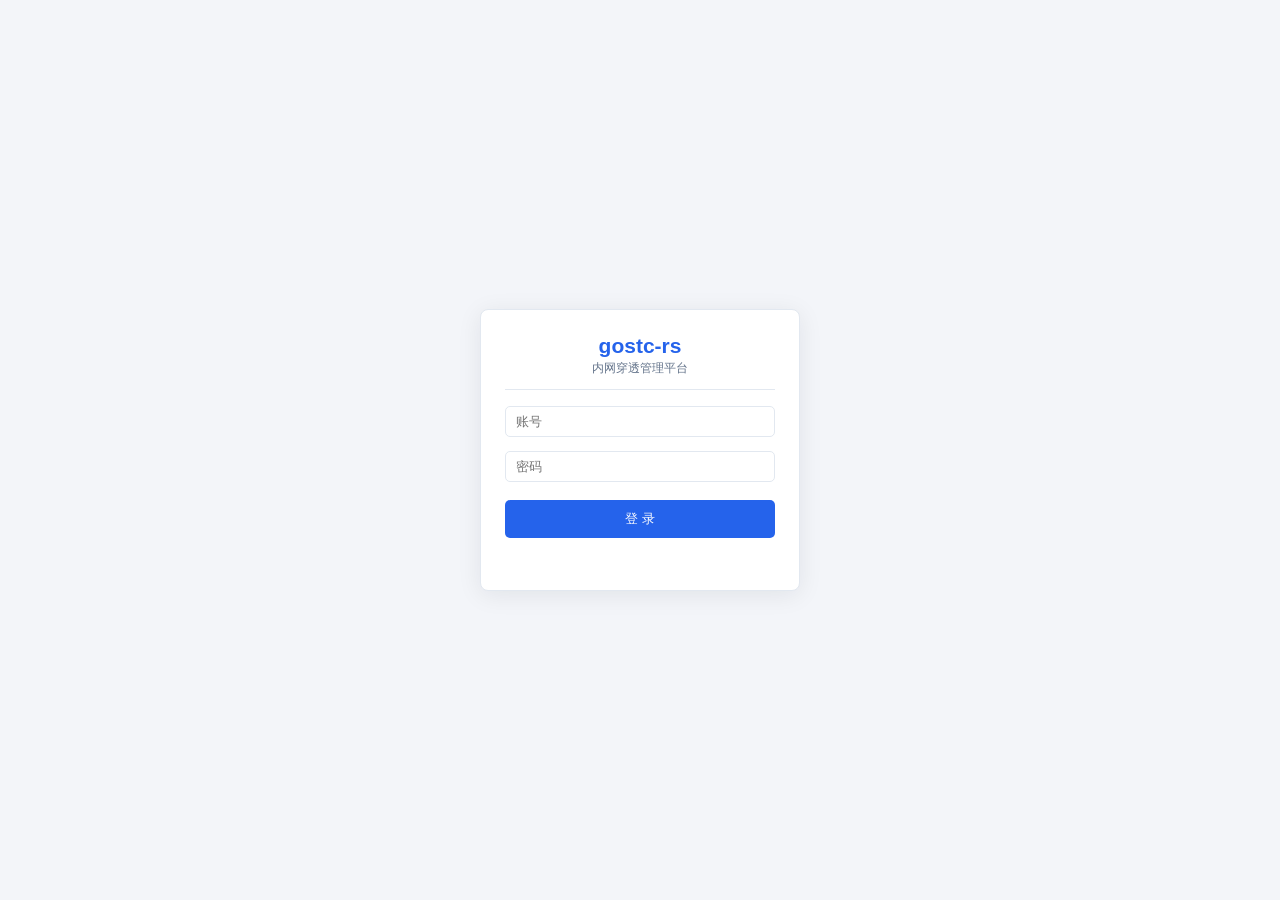
==== commit 7b4ceaee: "feat(panel): align console with gostc-open - full menu, card grids, five tunnel pages - Panel rewrit" ====
--- a/crates/admin/src/web/index.html
+++ b/crates/admin/src/web/index.html
@@ -3,7 +3,7 @@
 <head>
 <meta charset="utf-8">
 <meta name="viewport" content="width=device-width, initial-scale=1">
-<title>gostc-rs 控制面板</title>
+<title>gostc-rs</title>
 <style>
   :root {
     --primary: #2563eb; --primary-dark: #1d4ed8; --bg: #f3f5f9;
@@ -14,19 +14,27 @@
   body { font-family: -apple-system, "Segoe UI", "Microsoft YaHei", sans-serif;
          background: var(--bg); color: var(--text); font-size: 14px; }
   button { cursor: pointer; font-family: inherit; }
-  input, select { font-family: inherit; font-size: 14px; padding: 9px 12px;
-         border: 1px solid var(--border); border-radius: 6px; outline: none; width: 100%; }
-  input:focus, select:focus { border-color: var(--primary); }
-  .btn { border: none; border-radius: 6px; padding: 8px 16px; background: var(--primary);
-         color: #fff; font-size: 14px; }
+  input, select, textarea { font-family: inherit; font-size: 13px; padding: 7px 10px;
+         border: 1px solid var(--border); border-radius: 5px; outline: none; width: 100%;
+         background: #fff; color: var(--text); }
+  textarea { resize: vertical; min-height: 56px; }
+  input:focus, select:focus, textarea:focus { border-color: var(--primary); }
+  .btn { border: none; border-radius: 5px; padding: 7px 16px; background: var(--primary);
+         color: #fff; font-size: 13px; }
   .btn:hover { background: var(--primary-dark); }
   .btn:disabled { opacity: .5; cursor: not-allowed; }
-  .btn-sm { padding: 4px 10px; font-size: 12px; border-radius: 5px; }
-  .btn-ghost { background: #fff; color: var(--text); border: 1px solid var(--border); }
-  .btn-ghost:hover { background: #f8fafc; }
+  .btn-sm { padding: 3px 9px; font-size: 12px; border-radius: 4px; }
+  .btn-ghost { background: #fff; color: var(--primary); border: 1px solid #bfdbfe; }
+  .btn-ghost:hover { background: #eff6ff; }
   .btn-danger { background: #fff; color: var(--red); border: 1px solid #fecaca; }
   .btn-danger:hover { background: #fef2f2; }
-  code { background: #f1f5f9; padding: 2px 6px; border-radius: 4px; font-size: 12px; }
+  .btn-text { background: none; border: none; color: var(--primary); padding: 2px 6px;
+         font-size: 12px; border-radius: 4px; }
+  .btn-text:hover { background: #eff6ff; }
+  .btn-text.success { color: var(--green); }
+  .btn-text.danger { color: var(--red); }
+  code { background: #f1f5f9; padding: 1px 6px; border-radius: 4px; font-size: 12px;
+         word-break: break-all; }
   .muted { color: var(--muted); }
 
   /* ============ 登录页（gostc 式窄卡片） ============ */
@@ -50,7 +58,8 @@
          color: var(--muted); display: flex; align-items: center; }
   header .collapse-btn:hover { background: #f1f5f9; color: var(--text); }
   header .divider-v { width: 1px; height: 22px; background: var(--border); }
-  header .site-title { font-size: 1.4em; font-weight: 700; color: var(--primary); user-select: none; }
+  header .site-title { font-size: 1.4em; font-weight: 700; color: var(--primary);
+         user-select: none; }
   header .spacer { flex: 1; }
   header .who { color: var(--muted); }
   .user-menu { position: relative; }
@@ -77,38 +86,112 @@
   aside#menu .menu-item svg { flex: 0 0 18px; width: 18px; height: 18px; }
   aside#menu .menu-item:hover { background: #f1f5f9; color: var(--text); }
   aside#menu .menu-item.active { background: #eff6ff; color: var(--primary); font-weight: 600; }
+  aside#menu .menu-group .submenu { display: none; }
+  aside#menu .menu-group.expanded .submenu { display: block; }
+  aside#menu .menu-group .submenu .menu-item { padding-left: 40px; font-size: 13px; }
   body.collapsed aside#menu .menu-item { justify-content: center; padding: 11px 0; }
   body.collapsed aside#menu .menu-text { display: none; }
+  body.collapsed aside#menu .menu-group .submenu { display: none !important; }
   body:not(.is-admin) .admin-only { display: none !important; }
+  body.is-admin .user-only { display: none !important; }
   main.content { flex: 1; overflow-y: auto; padding: 20px; }
 
-  /* ============ 内容卡片（gostc AppCard 式：圆角 + 边框 + 20px 边距） ============ */
+  /* ============ 搜索栏（gostc SearchCard 式） ============ */
+  .search-bar { background: var(--card); border: 1px solid var(--border); border-radius: 10px;
+         padding: 12px 16px; margin-bottom: 16px; display: flex; flex-wrap: wrap;
+         align-items: center; gap: 10px 18px; }
+  .search-bar .s-item { display: flex; align-items: center; gap: 8px; }
+  .search-bar .s-item label { color: var(--muted); font-size: 13px; white-space: nowrap; }
+  .search-bar .s-item input, .search-bar .s-item select { width: 150px; }
+  .search-bar .s-actions { display: flex; gap: 8px; margin-left: auto; }
+
+  /* ============ 内容卡片（gostc AppCard 式） ============ */
   .card { background: var(--card); border: 1px solid var(--border); border-radius: 10px;
-         margin-bottom: 20px; }
-  .card-head { display: flex; align-items: center; gap: 10px; padding: 14px 18px;
+         margin-bottom: 16px; }
+  .card-head { display: flex; align-items: center; gap: 10px; padding: 13px 18px;
          border-bottom: 1px solid var(--border); }
   .card-head h3 { font-size: 15px; font-weight: 600; }
   .card-head .spacer { flex: 1; }
   .card-body { padding: 16px 18px; }
   .table-wrap { overflow-x: auto; }
   table { width: 100%; border-collapse: collapse; }
-  th, td { text-align: left; padding: 10px 12px; border-bottom: 1px solid var(--border);
+  th, td { text-align: left; padding: 9px 12px; border-bottom: 1px solid var(--border);
          font-size: 13px; word-break: break-all; }
   th { color: var(--muted); font-weight: 600; background: #f8fafc; white-space: nowrap; }
   tr:last-child td { border-bottom: none; }
   tbody tr:hover td { background: #f8fafc; }
   .empty { text-align: center; color: var(--muted); padding: 32px 0; }
 
-  /* 统计卡片 */
-  .stat-grid { display: grid; grid-template-columns: repeat(auto-fill, minmax(200px, 1fr));
-         gap: 16px; }
-  .stat-card { background: var(--card); border: 1px solid var(--border); border-radius: 10px;
-         padding: 18px 20px; display: flex; align-items: center; gap: 14px; }
-  .stat-card .ico { width: 44px; height: 44px; border-radius: 10px; background: #eff6ff;
-         color: var(--primary); display: flex; align-items: center; justify-content: center; }
-  .stat-card .ico.green { background: #f0fdf4; color: var(--green); }
-  .stat-card .num { font-size: 26px; font-weight: 700; line-height: 1.1; }
-  .stat-card .label { color: var(--muted); font-size: 12px; margin-top: 2px; }
+  /* ============ 卡片网格（gostc n-grid 式：节点/客户端/隧道列表） ============ */
+  .grid-cards { display: grid; grid-template-columns: repeat(auto-fill, minmax(300px, 1fr));
+         gap: 12px; }
+  .item-card { border: 1px solid var(--border); border-radius: 8px; padding: 12px;
+         background: var(--card); }
+  .item-card .ic-head { display: flex; align-items: center; justify-content: space-between;
+         margin-bottom: 8px; }
+  .item-card .ic-head .name { font-size: 1.1em; font-weight: 700; }
+  .item-card .ic-body { font-size: 13px; line-height: 1.9; color: var(--text); }
+  .item-card .ic-body .muted { font-size: 12px; }
+  .item-card .ic-foot { display: flex; justify-content: flex-end; gap: 2px; margin-top: 8px; }
+  .status-txt { display: inline-block; font-size: 0.8em; font-weight: 600; }
+  .status-txt.on { color: var(--green); }
+  .status-txt.off { color: var(--red); }
+  .dot { display: inline-block; width: 8px; height: 8px; border-radius: 50%;
+         vertical-align: middle; margin-right: 4px; }
+  .dot.on { background: var(--green); }
+  .dot.off { background: var(--gray); }
+
+  /* 开关（gostc n-switch 式） */
+  .switch { position: relative; display: inline-block; width: 34px; height: 18px;
+         flex: 0 0 34px; }
+  .switch input { opacity: 0; width: 0; height: 0; }
+  .switch .slider { position: absolute; inset: 0; background: #cbd5e1; border-radius: 999px;
+         transition: .15s; cursor: pointer; }
+  .switch .slider:before { content: ""; position: absolute; height: 14px; width: 14px;
+         left: 2px; top: 2px; background: #fff; border-radius: 50%; transition: .15s; }
+  .switch input:checked + .slider { background: var(--primary); }
+  .switch input:checked + .slider:before { transform: translateX(16px); }
+
+  /* 卡片内 tabs（gostc n-tabs 式） */
+  .mini-tabs { margin-top: 6px; border-top: 1px solid var(--border); }
+  .mini-tabs .tab-heads { display: flex; gap: 2px; padding: 4px 0 0; }
+  .mini-tabs .tab-heads button { background: none; border: none; font-size: 12px;
+         color: var(--muted); padding: 5px 10px; border-bottom: 2px solid transparent; }
+  .mini-tabs .tab-heads button.active { color: var(--primary); font-weight: 600;
+         border-bottom-color: var(--primary); }
+  .mini-tabs .tab-pane { display: none; padding: 6px 2px; font-size: 12.5px; line-height: 1.9; }
+  .mini-tabs .tab-pane.active { display: block; }
+
+  /* 下拉菜单（gostc n-dropdown 式） */
+  .dd { position: relative; display: inline-block; }
+  .dd .dd-list { display: none; position: absolute; right: 0; bottom: 100%; background: var(--card);
+         border: 1px solid var(--border); border-radius: 8px; box-shadow: 0 8px 24px rgba(15,23,42,.12);
+         min-width: 110px; padding: 4px; z-index: 40; }
+  .dd.open .dd-list { display: block; }
+  .dd .dd-list button { display: block; width: 100%; text-align: left; background: none;
+         border: none; padding: 7px 12px; font-size: 12.5px; color: var(--primary); border-radius: 5px; }
+  .dd .dd-list button:hover { background: #eff6ff; }
+
+  /* 统计卡（gostc dashboard 式：标题在上，大数字在下） */
+  .stat-grid { display: grid; grid-template-columns: repeat(auto-fill, minmax(150px, 1fr));
+         gap: 12px; }
+  .stat-card { background: var(--card); border: 1px solid var(--border); border-radius: 8px;
+         padding: 12px 16px; }
+  .stat-card .s-title { color: var(--muted); font-size: 13px; }
+  .stat-card .s-num { font-size: 1.5em; font-weight: 700; margin-top: 4px; }
+  .stat-card .s-num .sub { opacity: .8; font-size: .85em; }
+  .stat-card .s-num .sep { opacity: .3; margin: 0 6px; }
+
+  /* 排行卡（gostc 式：可滚动列表，序号 + 名称 + IN|OUT） */
+  .rank-grid { display: grid; grid-template-columns: repeat(auto-fill, minmax(360px, 1fr));
+         gap: 12px; }
+  .rank-list { max-height: 320px; overflow-y: auto; }
+  .rank-item { display: flex; align-items: center; justify-content: space-between;
+         padding: 8px 2px; border-bottom: 1px solid #f1f5f9; font-size: 13px; }
+  .rank-item:last-child { border-bottom: none; }
+  .rank-item .idx { width: 34px; color: var(--muted); }
+  .rank-item .rname { flex: 1; }
+  .rank-item .rflow { color: var(--muted); font-size: 12.5px; }
 
   .badge { display: inline-block; padding: 2px 8px; border-radius: 999px; font-size: 12px; }
   .b-green { background: #dcfce7; color: var(--green); }
@@ -122,10 +205,22 @@
   .hint { color: var(--muted); font-size: 12px; margin-top: 8px; }
   .warnbar { background: #fef3c7; color: #92400e; border: 1px solid #fde68a; border-radius: 8px;
          padding: 10px 16px; margin-bottom: 16px; font-size: 13px; }
-  .form-item { margin-bottom: 14px; }
-  .form-item label { display: block; color: var(--muted); font-size: 12px; margin-bottom: 5px; }
+  .form-item { margin-bottom: 13px; }
+  .form-item > label { display: block; color: var(--muted); font-size: 12.5px; margin-bottom: 5px; }
   .form-row { display: flex; gap: 12px; }
   .form-row .form-item { flex: 1; }
+  .form-checks { display: flex; flex-wrap: wrap; gap: 6px 16px; padding-top: 4px; }
+  .form-checks label { display: flex; align-items: center; gap: 5px; font-size: 13px;
+         cursor: pointer; white-space: nowrap; }
+  .form-checks input { width: auto; }
+  .alert-warn { background: #fef3c7; color: #92400e; border-radius: 6px; padding: 8px 12px;
+         font-size: 12.5px; margin-bottom: 12px; }
+
+  .pager { display: flex; align-items: center; justify-content: flex-end; gap: 8px;
+         padding: 12px 4px 2px; font-size: 13px; color: var(--muted); }
+  .pager button { border: 1px solid var(--border); background: #fff; border-radius: 5px;
+         padding: 3px 10px; font-size: 12.5px; color: var(--text); }
+  .pager button:disabled { opacity: .4; cursor: not-allowed; }
 
   #toast { position: fixed; top: 18px; left: 50%; transform: translateX(-50%); z-index: 99;
          display: flex; flex-direction: column; gap: 8px; }
@@ -137,10 +232,10 @@
   .modal-card { background: var(--card); border-radius: 12px; padding: 22px 24px;
          width: min(640px, 92vw); max-height: 84vh; overflow: auto;
          box-shadow: 0 12px 40px rgba(15,23,42,.25); }
+  .modal-card.narrow { width: min(420px, 92vw); }
   .modal-card h3 { margin-bottom: 14px; font-size: 15px; }
   .modal-close { float: right; }
 
-  /* 关于页 */
   .about-list { line-height: 2.1; font-size: 13px; }
   .about-list b { color: var(--text); display: inline-block; min-width: 90px; }
   a { color: var(--primary); text-decoration: none; }
@@ -149,10 +244,10 @@
 </head>
 <body>
 
-<!-- ==================== 登录（gostc 式：居中窄卡 + 标题 + 分割线） ==================== -->
+<!-- ==================== 登录（gostc 式：居中窄卡） ==================== -->
 <div id="login-view" class="login">
   <div class="login-card">
-    <div class="title">gostc-rs</div>
+    <div class="title" id="login-site-name">gostc-rs</div>
     <div class="sub">内网穿透管理平台</div>
     <hr>
     <input id="login-user" placeholder="账号" autocomplete="username">
@@ -171,7 +266,7 @@
            stroke-width="2" stroke-linecap="round"><path d="M3 6h18M3 12h18M3 18h18"/></svg>
     </button>
     <div class="divider-v"></div>
-    <div class="site-title">gostc-rs</div>
+    <div class="site-title" id="site-name">gostc-rs</div>
     <div class="spacer"></div>
     <span class="who" id="whoami"></span>
     <div class="user-menu">
@@ -185,32 +280,71 @@
 
   <div class="layout-body">
     <aside id="menu">
-      <a class="menu-item admin-only" data-page="dashboard" title="全站统计" onclick="switchPage('dashboard')">
+      <a class="menu-item admin-only" data-page="dashboard" onclick="switchPage('dashboard')">
         <svg viewBox="0 0 24 24" fill="none" stroke="currentColor" stroke-width="2" stroke-linecap="round" stroke-linejoin="round">
           <circle cx="12" cy="12" r="9"/><path d="M12 12l4-4"/><circle cx="12" cy="12" r="1.2" fill="currentColor"/>
         </svg><span class="menu-text">全站统计</span>
       </a>
-      <a class="menu-item admin-only" data-page="nodes" title="节点管理" onclick="switchPage('nodes')">
+      <div class="menu-group admin-only" id="menu-group-config">
+        <a class="menu-item" onclick="toggleSubmenu('menu-group-config')">
+          <svg viewBox="0 0 24 24" fill="none" stroke="currentColor" stroke-width="2" stroke-linecap="round" stroke-linejoin="round">
+            <circle cx="12" cy="12" r="3"/><path d="M19.4 15a1.65 1.65 0 0 0 .33 1.82l.06.06a2 2 0 1 1-2.83 2.83l-.06-.06a1.65 1.65 0 0 0-1.82-.33 1.65 1.65 0 0 0-1 1.51V21a2 2 0 1 1-4 0v-.09a1.65 1.65 0 0 0-1-1.51 1.65 1.65 0 0 0-1.82.33l-.06.06a2 2 0 1 1-2.83-2.83l.06-.06a1.65 1.65 0 0 0 .33-1.82 1.65 1.65 0 0 0-1.51-1H3a2 2 0 1 1 0-4h.09a1.65 1.65 0 0 0 1.51-1 1.65 1.65 0 0 0-.33-1.82l-.06-.06a2 2 0 1 1 2.83-2.83l.06.06a1.65 1.65 0 0 0 1.82.33h.01a1.65 1.65 0 0 0 1-1.51V3a2 2 0 1 1 4 0v.09a1.65 1.65 0 0 0 1 1.51h.01a1.65 1.65 0 0 0 1.82-.33l.06-.06a2 2 0 1 1 2.83 2.83l-.06.06a1.65 1.65 0 0 0-.33 1.82v.01a1.65 1.65 0 0 0 1.51 1H21a2 2 0 1 1 0 4h-.09a1.65 1.65 0 0 0-1.51 1z"/>
+          </svg><span class="menu-text">系统配置</span>
+        </a>
+        <div class="submenu">
+          <a class="menu-item" data-page="config_base" onclick="switchPage('config_base')">
+            <svg viewBox="0 0 24 24" fill="none" stroke="currentColor" stroke-width="2"><rect x="3" y="4" width="18" height="16" rx="2"/><path d="M3 9h18"/></svg><span class="menu-text">基础配置</span>
+          </a>
+        </div>
+      </div>
+      <a class="menu-item" data-page="notices" onclick="switchPage('notices')">
+        <svg viewBox="0 0 24 24" fill="none" stroke="currentColor" stroke-width="2" stroke-linecap="round" stroke-linejoin="round">
+          <path d="M18 8a6 6 0 0 0-12 0c0 7-3 9-3 9h18s-3-2-3-9"/><path d="M13.7 21a2 2 0 0 1-3.4 0"/>
+        </svg><span class="menu-text">通知公告</span>
+      </a>
+      <a class="menu-item admin-only" data-page="users" onclick="switchPage('users')">
+        <svg viewBox="0 0 24 24" fill="none" stroke="currentColor" stroke-width="2" stroke-linecap="round" stroke-linejoin="round">
+          <circle cx="9" cy="8" r="3.5"/><path d="M3 20c0-3.3 2.7-6 6-6s6 2.7 6 6"/><path d="M16.5 4.6a3.5 3.5 0 0 1 0 6.8M21 20c0-2.8-1.9-5.1-4.5-5.8"/>
+        </svg><span class="menu-text">用户管理</span>
+      </a>
+      <a class="menu-item admin-only" data-page="nodes" onclick="switchPage('nodes')">
         <svg viewBox="0 0 24 24" fill="none" stroke="currentColor" stroke-width="2">
           <circle cx="12" cy="12" r="9"/><circle cx="12" cy="12" r="4"/>
         </svg><span class="menu-text">节点管理</span>
       </a>
-      <a class="menu-item admin-only" data-page="clients" title="客户端" onclick="switchPage('clients')">
+      <a class="menu-item admin-only" data-page="clients" onclick="switchPage('clients')">
         <svg viewBox="0 0 24 24" fill="none" stroke="currentColor" stroke-width="2" stroke-linecap="round" stroke-linejoin="round">
           <rect x="2" y="4" width="20" height="13" rx="2"/><path d="M8 21h8M12 17v4"/>
         </svg><span class="menu-text">客户端</span>
       </a>
-      <a class="menu-item" data-page="tunnels" title="私有隧道" onclick="switchPage('tunnels')">
+      <a class="menu-item" data-page="hosts" onclick="switchPage('hosts')">
+        <svg viewBox="0 0 24 24" fill="none" stroke="currentColor" stroke-width="2" stroke-linecap="round" stroke-linejoin="round">
+          <circle cx="12" cy="12" r="9"/><path d="M3 12h18M12 3a15 15 0 0 1 0 18M12 3a15 15 0 0 0 0 18"/>
+        </svg><span class="menu-text">域名解析</span>
+      </a>
+      <a class="menu-item" data-page="forwards" onclick="switchPage('forwards')">
+        <svg viewBox="0 0 24 24" fill="none" stroke="currentColor" stroke-width="2" stroke-linecap="round" stroke-linejoin="round">
+          <path d="M4 7h12M4 12h16M4 17h12"/><path d="M14 4l3 3-3 3M18 14l-3 3 3 3" transform="translate(0,-1)"/>
+        </svg><span class="menu-text">端口转发</span>
+      </a>
+      <a class="menu-item" data-page="tunnels" onclick="switchPage('tunnels')">
         <svg viewBox="0 0 24 24" fill="none" stroke="currentColor" stroke-width="2" stroke-linecap="round" stroke-linejoin="round">
           <rect x="4" y="10" width="16" height="10" rx="2"/><path d="M8 10V7a4 4 0 0 1 8 0v3"/>
         </svg><span class="menu-text">私有隧道</span>
       </a>
-      <a class="menu-item admin-only" data-page="users" title="用户管理" onclick="switchPage('users')">
+      <a class="menu-item" data-page="proxys" onclick="switchPage('proxys')">
         <svg viewBox="0 0 24 24" fill="none" stroke="currentColor" stroke-width="2" stroke-linecap="round" stroke-linejoin="round">
-          <circle cx="9" cy="8" r="3.5"/><path d="M3 20c0-3.3 2.7-6 6-6s6 2.7 6 6"/><path d="M16.5 4.6a3.5 3.5 0 0 1 0 6.8M21 20c0-2.8-1.9-5.1-4.5-5.8"/>
-        </svg><span class="menu-text">用户管理</span>
+          <rect x="3" y="3" width="8" height="8" rx="1.5"/><rect x="13" y="13" width="8" height="8" rx="1.5"/>
+          <path d="M11 7h4a2 2 0 0 1 2 2v4M13 17H9a2 2 0 0 1-2-2v-4"/>
+        </svg><span class="menu-text">代理隧道</span>
       </a>
-      <a class="menu-item" data-page="about" title="关于" onclick="switchPage('about')">
+      <a class="menu-item" data-page="p2p" onclick="switchPage('p2p')">
+        <svg viewBox="0 0 24 24" fill="none" stroke="currentColor" stroke-width="2" stroke-linecap="round" stroke-linejoin="round">
+          <circle cx="5" cy="6" r="2.5"/><circle cx="19" cy="6" r="2.5"/><circle cx="12" cy="18" r="2.5"/>
+          <path d="M7 7.5l3.5 8M17 7.5l-3.5 8"/>
+        </svg><span class="menu-text">P2P隧道</span>
+      </a>
+      <a class="menu-item" data-page="about" onclick="switchPage('about')">
         <svg viewBox="0 0 24 24" fill="none" stroke="currentColor" stroke-width="2" stroke-linecap="round" stroke-linejoin="round">
           <circle cx="12" cy="12" r="9"/><path d="M12 11v5"/><circle cx="12" cy="7.5" r="1" fill="currentColor" stroke="none"/>
         </svg><span class="menu-text">关于</span>
@@ -223,87 +357,103 @@
         <a href="#" onclick="showPasswordModal();return false">立即修改</a>
       </div>
 
-      <!-- 全站统计 -->
+      <!-- ============ 全站统计（gostc dashboard 式） ============ -->
       <section id="page-dashboard" style="display:none">
-        <div class="stat-grid" id="stat-grid"></div>
-        <div class="card" style="margin-top:20px">
-          <div class="card-head"><h3>最新隧道</h3><div class="spacer"></div>
-            <button class="btn-sm btn-ghost" onclick="switchPage('tunnels')">查看全部</button></div>
-          <div class="table-wrap"><table><thead><tr>
-            <th>ID</th><th>名称</th><th>客户端</th><th>节点</th><th>类型</th><th>状态</th><th>创建时间</th>
-          </tr></thead><tbody id="dash-tunnel-rows"></tbody></table></div>
+        <div class="card"><div class="card-body">
+          <div class="stat-grid" id="dash-stats"></div>
+          <p></p>
+          <div class="rank-grid" id="dash-ranks" style="margin-top:12px"></div>
+        </div></div>
+      </section>
+
+      <!-- ============ 系统配置-基础配置 ============ -->
+      <section id="page-config_base" style="display:none">
+        <div class="card">
+          <div class="card-head"><h3>基础配置</h3></div>
+          <div class="card-body">
+            <div class="form-item" style="max-width:420px"><label>站点名称（顶栏与登录页标题）</label>
+              <input id="cfg-site-name" placeholder="gostc-rs"></div>
+            <button class="btn admin-only" onclick="saveSettings()">保存</button>
+            <p class="hint">隧道参数配置、邮件通知将在后续版本开放（对齐 gostc 系统配置）。</p>
+          </div>
         </div>
       </section>
 
-      <!-- 节点管理 -->
-      <section id="page-nodes" style="display:none">
+      <!-- ============ 通知公告 ============ -->
+      <section id="page-notices" style="display:none">
+        <div class="search-bar"><div class="s-actions">
+          <button class="btn-sm btn-ghost" onclick="loadNotices()">刷新</button>
+          <button class="btn-sm admin-only" onclick="showNoticeCreate()">新增</button>
+        </div></div>
+        <div id="notice-list"></div>
+      </section>
+
+      <!-- ============ 用户管理（gostc 表格式） ============ -->
+      <section id="page-users" style="display:none">
+        <div class="search-bar">
+          <div class="s-item"><label>账号</label><input id="u-search" oninput="renderUsers()"></div>
+          <div class="s-item"><label>角色</label>
+            <select id="u-search-role" onchange="renderUsers()">
+              <option value="0">全部</option><option value="admin">管理员</option>
+              <option value="user">普通用户</option>
+            </select></div>
+          <div class="s-actions">
+            <button class="btn-sm btn-ghost" onclick="loadUsers()">刷新</button>
+            <button class="btn-sm" onclick="showUserCreate()">新增</button>
+          </div>
+        </div>
         <div class="card">
-          <div class="card-head">
-            <h3>节点列表</h3><div class="spacer"></div>
-            <button class="btn-sm btn-ghost" onclick="loadNodes()">刷新</button>
-            <button class="btn-sm" onclick="showNodeCreate()">新建节点</button>
-          </div>
           <div class="table-wrap"><table><thead><tr>
-            <th>ID</th><th>名称</th><th>API端点</th><th>隧道端点</th><th>状态</th><th>最近心跳</th><th>操作</th>
-          </tr></thead><tbody id="node-rows"></tbody></table></div>
-        </div>
-      </section>
-
-      <!-- 客户端 -->
-      <section id="page-clients" style="display:none">
-        <div class="card">
-          <div class="card-head">
-            <h3>客户端列表</h3><div class="spacer"></div>
-            <button class="btn-sm btn-ghost" onclick="loadClients()">刷新</button>
-            <button class="btn-sm" onclick="showClientCreate()">新建客户端</button>
-          </div>
-          <div class="table-wrap"><table><thead><tr>
-            <th>ID</th><th>名称</th><th>状态</th><th>最近在线</th><th>创建时间</th><th>操作</th>
-          </tr></thead><tbody id="client-rows"></tbody></table></div>
-        </div>
-        <p class="hint" style="padding:0 4px">客户端只需连中央控制台，无需指定节点；节点与客户端的绑定关系在「私有隧道」上配置。客户端与节点的启动没有先后顺序。</p>
-      </section>
-
-      <!-- 私有隧道 -->
-      <section id="page-tunnels" style="display:none">
-        <div class="card">
-          <div class="card-head">
-            <h3>隧道列表</h3><div class="spacer"></div>
-            <button class="btn-sm btn-ghost" onclick="loadTunnels()">刷新</button>
-            <button class="btn-sm" onclick="showTunnelCreate()">新建隧道</button>
-          </div>
-          <div class="table-wrap"><table><thead><tr>
-            <th>ID</th><th>名称</th><th>客户端</th><th>节点</th><th>类型</th><th>本地地址</th>
-            <th>远程端口</th><th>域名</th><th>状态</th><th>操作</th>
-          </tr></thead><tbody id="tunnel-rows"></tbody></table></div>
-        </div>
-        <p class="hint" style="padding:0 4px">隧道创建/修改后自动下发：客户端按隧道归属的节点建立反向连接，节点自动开放公网端口。节点与客户端都在线时约 30 秒内生效，无需重启。</p>
-      </section>
-
-      <!-- 用户管理 -->
-      <section id="page-users" style="display:none">
-        <div class="card">
-          <div class="card-head">
-            <h3>用户列表</h3><div class="spacer"></div>
-            <button class="btn-sm btn-ghost" onclick="loadUsers()">刷新</button>
-            <button class="btn-sm" onclick="showUserCreate()">新建用户</button>
-          </div>
-          <div class="table-wrap"><table><thead><tr>
-            <th>ID</th><th>用户名</th><th>角色</th><th>初始密码待改</th><th>创建时间</th><th>操作</th>
+            <th>账号</th><th>角色</th><th>初始密码待改</th><th>注册时间</th><th>操作</th>
           </tr></thead><tbody id="user-rows"></tbody></table></div>
         </div>
       </section>
 
-      <!-- 关于 -->
+      <!-- ============ 节点管理（gostc 卡片式） ============ -->
+      <section id="page-nodes" style="display:none">
+        <div class="search-bar">
+          <div class="s-item"><label>名称</label><input id="n-search" oninput="renderNodes()"></div>
+          <div class="s-actions">
+            <button class="btn-sm btn-ghost" onclick="loadNodes()">刷新</button>
+            <button class="btn-sm" onclick="showNodeCreate()">新增</button>
+          </div>
+        </div>
+        <div id="node-grid" class="grid-cards"></div>
+        <div id="node-pager" class="pager"></div>
+      </section>
+
+      <!-- ============ 客户端（gostc 卡片式） ============ -->
+      <section id="page-clients" style="display:none">
+        <div class="search-bar">
+          <div class="s-item"><label>名称</label><input id="c-search" oninput="renderClients()"></div>
+          <div class="s-actions">
+            <button class="btn-sm btn-ghost" onclick="loadClients()">刷新</button>
+            <button class="btn-sm" onclick="showClientCreate()">新增</button>
+          </div>
+        </div>
+        <div id="client-grid" class="grid-cards"></div>
+        <div id="client-pager" class="pager"></div>
+        <p class="hint" style="padding:0 4px">客户端只需连中央控制台，无需指定节点；节点与客户端的绑定关系在隧道上配置。客户端与节点的启动没有先后顺序。</p>
+      </section>
+
+      <!-- ============ 域名解析 / 端口转发 / 私有隧道 / 代理隧道 / P2P隧道 ============ -->
+      <section id="page-hosts" class="tunnel-page" style="display:none"></section>
+      <section id="page-forwards" class="tunnel-page" style="display:none"></section>
+      <section id="page-tunnels" class="tunnel-page" style="display:none"></section>
+      <section id="page-proxys" class="tunnel-page" style="display:none"></section>
+      <section id="page-p2p" class="tunnel-page" style="display:none"></section>
+
+      <!-- ============ 关于 ============ -->
       <section id="page-about" style="display:none">
         <div class="card">
           <div class="card-head"><h3>关于</h3></div>
           <div class="card-body about-list">
-            <div><b>项目</b> gostc-rs —— 用 Rust 重写的内网穿透管理平台</div>
-            <div><b>功能对照</b> <a href="https://github.com/SianHH/gostc-open" target="_blank">SianHH/gostc-open</a></div>
+            <div><b>项目</b> gostc-rs —— gostc-open 的 Rust 重写版</div>
+            <div><b>产品蓝本</b> <a href="https://github.com/SianHH/gostc-open" target="_blank">SianHH/gostc-open</a>（管理面：面板布局 / 交互 / 术语）</div>
+            <div><b>数据面</b> <a href="https://github.com/orbien-org/orbien" target="_blank">orbien-org/orbien</a>（隧道协议 / 传输层直接复用）</div>
             <div><b>源码</b> <a href="https://github.com/david88558855/666" target="_blank">github.com/david88558855/666</a></div>
             <div><b>许可证</b> Apache-2.0</div>
-            <div><b>当前限制</b> TCP 隧道可用；UDP / HTTP / HTTPS 隧道可创建，转发将在后续版本实现</div>
+            <div><b>当前进度</b> TCP 私有隧道可用；UDP / HTTP / HTTPS 隧道已建配置，转发随 orbien 数据面接入生效；代理隧道 / P2P 隧道规划中</div>
           </div>
         </div>
       </section>
@@ -318,26 +468,38 @@
 
 <script>
 const TOKEN_KEY = 'gostc_token';
+const PAGE_SIZE = 12;
 let isAdmin = false;
 let mustChange = false;
 let nodesCache = [];
 let clientsCache = [];
 let tunnelsCache = [];
+let usersCache = [];
+let tunnelsLoaded = false;
+let nodePage = 1, clientPage = 1, tpPage = 1;
 
 function esc(s) {
   return String(s ?? '').replace(/[&<>"']/g,
     c => ({'&':'&amp;','<':'&lt;','>':'&gt;','"':'&quot;',"'":'&#39;'}[c]));
 }
-function val(id) { return document.getElementById(id).value.trim(); }
+function val(id) { const el = document.getElementById(id); return el ? el.value.trim() : ''; }
 function fmtTime(s) { return s ? new Date(s).toLocaleString('zh-CN', {hour12: false}) : '从未'; }
 function isOnline(t) { return t && (Date.now() - new Date(t).getTime()) < 90000; }
-function onlineBadge(t) { return isOnline(t) ? statusBadge('online') : statusBadge('offline'); }
-function statusBadge(s) {
-  const map = {active:['b-green','运行中'], paused:['b-orange','已暂停'],
-               online:['b-green','在线'], offline:['b-gray','离线'],
-               disabled:['b-red','已禁用'], user:['b-blue','用户'], admin:['b-red','管理员']};
-  const [cls, txt] = map[s] || ['b-gray', s || '-'];
-  return `<span class="badge ${cls}">${esc(txt)}</span>`;
+function statusTxt(t) {
+  return isOnline(t)
+    ? '<span class="status-txt on">在线</span>'
+    : '<span class="status-txt off">离线</span>';
+}
+function dot(t) { return `<span class="dot ${isOnline(t) ? 'on' : 'off'}"></span>`; }
+function flowFmt(n) {
+  n = Number(n) || 0;
+  const units = ['B', 'KB', 'MB', 'GB', 'TB'];
+  let i = 0;
+  while (n >= 1024 && i < units.length - 1) { n /= 1024; i++; }
+  return (i === 0 ? n : n.toFixed(2)) + units[i];
+}
+function switchBadge(s) {
+  return s === 1 ? '<span class="badge b-green">启用</span>' : '<span class="badge b-gray">禁用</span>';
 }
 function toast(msg, isErr, ms) {
   const d = document.createElement('div');
@@ -347,24 +509,6 @@
   setTimeout(() => d.remove(), ms || 4000);
 }
 function showErr(id, msg) { document.getElementById(id).textContent = msg; }
-function clientName(id) {
-  const c = clientsCache.find(x => String(x.id) === String(id));
-  return c ? c.name : (id ?? '-');
-}
-function hostOf(endpoint) {
-  const s = String(endpoint || '');
-  const m = s.match(/^(?:[a-zA-Z]+:\/\/)?([^:]+)(:\d+)?$/);
-  return m ? m[1] : s;
-}
-function nodeById(nodeId) {
-  return nodesCache.find(n => String(n.id) === String(nodeId)) || null;
-}
-function tunnelAccess(r) {
-  const node = nodeById(r.node_id);
-  return (r.type === 'http' || r.type === 'https')
-    ? (r.domain || '-')
-    : (node && r.remote_port ? `${hostOf(node.tunnel_endpoint)}:${r.remote_port}` : '-');
-}
 
 async function api(path, opts = {}) {
   const headers = {'Content-Type': 'application/json'};
@@ -401,6 +545,7 @@
   document.getElementById('whoami').textContent = username;
   document.getElementById('avatar').textContent = (username[0] || 'A').toUpperCase();
   document.getElementById('must-change-bar').style.display = mustChange ? '' : 'none';
+  applySiteName(await loadSiteName());
   switchPage(isAdmin ? 'dashboard' : 'tunnels');
 }
 function logoutLocal() {
@@ -413,23 +558,49 @@
 function toggleUserMenu() {
   document.getElementById('user-dropdown').classList.toggle('open');
 }
+function toggleSubmenu(id) {
+  if (!document.body.classList.contains('collapsed'))
+    document.getElementById(id).classList.toggle('expanded');
+}
 document.addEventListener('click', e => {
   const menu = document.querySelector('.user-menu');
   if (menu && !menu.contains(e.target))
     document.getElementById('user-dropdown').classList.remove('open');
+  document.querySelectorAll('.dd.open').forEach(d => {
+    if (!d.contains(e.target)) d.classList.remove('open');
+  });
 });
 
-/* ---------- 页面切换（gostc 式侧边菜单路由） ---------- */
+/* ---------- 站点配置 ---------- */
+async function loadSiteName() {
+  try {
+    const s = await api('/settings');
+    return s.site_name || 'gostc-rs';
+  } catch (e) { return 'gostc-rs'; }
+}
+function applySiteName(name) {
+  document.getElementById('site-name').textContent = name;
+  document.getElementById('login-site-name').textContent = name;
+  document.title = name;
+}
+
+/* ---------- 页面切换 ---------- */
+const PAGES = ['dashboard','config_base','notices','users','nodes','clients',
+               'hosts','forwards','tunnels','proxys','p2p','about'];
 function switchPage(name) {
   document.querySelectorAll('aside#menu .menu-item').forEach(a =>
     a.classList.toggle('active', a.dataset.page === name));
-  ['dashboard','nodes','clients','tunnels','users','about'].forEach(p =>
-    document.getElementById('page-' + p).style.display = p === name ? '' : 'none');
+  PAGES.forEach(p => {
+    const el = document.getElementById('page-' + p);
+    if (el) el.style.display = p === name ? '' : 'none';
+  });
   if (name === 'dashboard' && isAdmin) loadDashboard();
+  if (name === 'config_base') initConfigPage();
+  if (name === 'notices') loadNotices();
+  if (name === 'users' && isAdmin) loadUsers();
   if (name === 'nodes' && isAdmin) loadNodes();
   if (name === 'clients' && isAdmin) loadClients();
-  if (name === 'tunnels') loadTunnels();
-  if (name === 'users' && isAdmin) loadUsers();
+  if (['hosts','forwards','tunnels','proxys','p2p'].includes(name)) renderTunnelPage(name);
 }
 
 /* ---------- 命令展示 ---------- */
@@ -443,8 +614,10 @@
 function clientCmd(client, secret) {
   return `./gostc-rs-tunnel-client --api ${location.origin} --token ${secret}`;
 }
-function showModal(html) {
-  document.getElementById('modal-body').innerHTML =
+function showModal(html, narrow) {
+  const body = document.getElementById('modal-body');
+  body.className = 'modal-card' + (narrow ? ' narrow' : '');
+  body.innerHTML =
     `<button class="btn-sm btn-ghost modal-close" onclick="closeModal()">关闭</button>` + html;
   document.getElementById('modal').style.display = 'flex';
 }
@@ -463,48 +636,447 @@
   showModal(`<h3>客户端「${esc(client.name)}」运行命令</h3>
     <p class="hint">在内网机器上运行（只需连中央控制台，无需节点地址；一条命令承载该客户端的所有隧道）：</p>` +
     cmdHtml(clientCmd(client, client.token)) +
-    `<p class="hint">之后在「私有隧道」页新建/修改隧道即可自动生效，无需重启客户端。</p>`);
-}
-
-/* ---------- 全站统计 ---------- */
+    `<p class="hint">之后在「私有隧道」等隧道页新建/修改隧道即可自动生效，无需重启客户端。</p>`);
+}
+
+/* ---------- 分页 ---------- */
+function pageSlice(list, page) {
+  return list.slice((page - 1) * PAGE_SIZE, page * PAGE_SIZE);
+}
+function renderPager(id, total, page, cb) {
+  const pages = Math.max(1, Math.ceil(total / PAGE_SIZE));
+  const el = document.getElementById(id);
+  if (pages <= 1) { el.innerHTML = ''; return; }
+  el.innerHTML = `<button ${page <= 1 ? 'disabled' : ''} onclick="${cb}(${page - 1})">‹</button>
+    <span>第 ${page} / ${pages} 页（共 ${total} 条）</span>
+    <button ${page >= pages ? 'disabled' : ''} onclick="${cb}(${page + 1})">›</button>`;
+}
+
+/* ---------- 全站统计（gostc dashboard） ---------- */
 async function loadDashboard() {
   try {
-    const [clients, nodes, tunnels] = await Promise.all(
-      [api('/clients'), api('/nodes'), api('/tunnels')]);
-    nodesCache = nodes; clientsCache = clients; tunnelsCache = tunnels;
-    const onlineClients = clients.filter(c => isOnline(c.last_online)).length;
-    const onlineNodes = nodes.filter(n => isOnline(n.last_heartbeat)).length;
-    const activeTunnels = tunnels.filter(t => t.status === 'active').length;
+    const d = await api('/dashboard');
+    const c = d.count;
     const cards = [
-      ['客户端总数', clients.length, 'client'],
-      ['客户端在线', onlineClients, 'green'],
-      ['节点总数', nodes.length, 'node'],
-      ['节点在线', onlineNodes, 'green'],
-      ['隧道总数', tunnels.length, 'tunnel'],
-      ['运行中隧道', activeTunnels, 'green'],
+      ['用户', String(c.user), ''],
+      ['节点', `${c.nodeOnline}<span class="sep">/</span><span class="sub">${c.node}</span>`, ''],
+      ['客户端', `${c.clientOnline}<span class="sep">/</span><span class="sub">${c.client}</span>`, ''],
+      ['域名解析', String(c.host), ''],
+      ['端口转发', String(c.forward), ''],
+      ['私有隧道', String(c.tunnel), ''],
+      ['代理隧道', String(c.proxy), ''],
+      ['P2P隧道', String(c.p2p), ''],
+      ['下行流量(今日)', flowFmt(c.inputBytes), ''],
+      ['上行流量(今日)', flowFmt(c.outputBytes), ''],
     ];
-    const icons = {
-      client: '<svg viewBox="0 0 24 24" width="20" height="20" fill="none" stroke="currentColor" stroke-width="2"><rect x="2" y="4" width="20" height="13" rx="2"/><path d="M8 21h8"/></svg>',
-      node: '<svg viewBox="0 0 24 24" width="20" height="20" fill="none" stroke="currentColor" stroke-width="2"><circle cx="12" cy="12" r="9"/><circle cx="12" cy="12" r="4"/></svg>',
-      tunnel: '<svg viewBox="0 0 24 24" width="20" height="20" fill="none" stroke="currentColor" stroke-width="2"><rect x="4" y="10" width="16" height="10" rx="2"/><path d="M8 10V7a4 4 0 0 1 8 0v3"/></svg>',
+    document.getElementById('dash-stats').innerHTML = cards.map(([t, n]) =>
+      `<div class="stat-card"><div class="s-title">${t}</div>
+       <div class="s-num">${n}</div></div>`).join('');
+
+    const rank = (title, list, onlineDot) => {
+      const items = (list || []).map((o, i) => `<div class="rank-item">
+        <div class="idx">${i + 1}</div>
+        <div class="rname">${onlineDot ? dot(o.online === 1 ? '2000-01-01' : '') : ''}${esc(o.name || o.account || '-')}</div>
+        <div class="rflow">${flowFmt(o.inputBytes)} | ${flowFmt(o.outputBytes)}</div>
+      </div>`).join('') || '<div class="empty">暂无数据</div>';
+      return `<div class="card"><div class="card-head"><h3>${title}</h3>
+        <div class="spacer"></div><span class="badge b-blue">流量 ( IN | OUT )</span></div>
+        <div class="card-body"><div class="rank-list">${items}</div></div></div>`;
     };
-    document.getElementById('stat-grid').innerHTML = cards.map(([label, n, kind]) => `
-      <div class="stat-card">
-        <div class="ico ${kind === 'green' ? 'green' : ''}">${icons[kind] || icons.tunnel}</div>
-        <div><div class="num">${n}</div><div class="label">${esc(label)}</div></div>
-      </div>`).join('');
-    const rows = tunnels.slice(-8).reverse();
-    document.getElementById('dash-tunnel-rows').innerHTML = rows.map(r => `<tr>
-      <td>${r.id}</td><td>${esc(r.name)}</td>
-      <td>${esc(clientName(r.client_id))}</td>
-      <td>${esc(nodeById(r.node_id)?.name ?? '-')}</td>
-      <td>${esc(r.type)}</td><td>${statusBadge(r.status)}</td>
-      <td>${fmtTime(r.created_at)}</td></tr>`).join('')
-      || '<tr><td colspan="7" class="empty">暂无隧道</td></tr>';
-  } catch (e) { toast(e.message, true); }
-}
-
-/* ---------- 私有隧道 ---------- */
+    document.getElementById('dash-ranks').innerHTML =
+      rank('节点流量排行', d.nodeObsDate, true) +
+      rank('客户端流量排行', d.clientObsDate, true) +
+      rank('域名解析流量排行', d.hostObsDate, false) +
+      rank('端口转发流量排行', d.forwardObsDate, false) +
+      rank('私有隧道流量排行', d.tunnelObsDate, false);
+  } catch (e) { toast(e.message, true); }
+}
+
+/* ---------- 系统配置-基础配置 ---------- */
+async function initConfigPage() {
+  const s = await api('/settings').catch(() => ({}));
+  document.getElementById('cfg-site-name').value = s.site_name || 'gostc-rs';
+}
+async function saveSettings() {
+  const site_name = val('cfg-site-name');
+  if (!site_name) { toast('站点名称不能为空', true); return; }
+  try {
+    await api('/settings', {method: 'PUT', body: JSON.stringify({site_name})});
+    applySiteName(site_name);
+    toast('已保存');
+  } catch (e) { toast(e.message, true); }
+}
+
+/* ---------- 通知公告 ---------- */
+async function loadNotices() {
+  try {
+    const rows = await api('/notices');
+    document.getElementById('notice-list').innerHTML = rows.map(r => `
+      <div class="card"><div class="card-head"><h3>${esc(r.title)}</h3>
+        <div class="spacer"></div>
+        <span class="muted" style="font-size:12px">${fmtTime(r.created_at)}</span>
+        ${isAdmin ? `<button class="btn-sm btn-danger" onclick="delNotice(${r.id})">删除</button>` : ''}
+      </div>
+      <div class="card-body" style="font-size:13.5px;line-height:1.8;white-space:pre-wrap">${esc(r.content)}</div>
+    </div>`).join('') || '<div class="card"><div class="card-body empty">暂无公告</div></div>';
+  } catch (e) { toast(e.message, true); }
+}
+function showNoticeCreate() {
+  showModal(`<h3>新增公告</h3>
+    <div class="form-item"><label>标题</label><input id="no-title"></div>
+    <div class="form-item"><label>内容</label><textarea id="no-content" rows="5"></textarea></div>
+    <button class="btn" style="width:100%" onclick="createNotice()">发布</button>`);
+}
+async function createNotice() {
+  const title = val('no-title'), content = val('no-content');
+  if (!title || !content) { toast('请填写标题和内容', true); return; }
+  try {
+    await api('/notices', {method: 'POST', body: JSON.stringify({title, content})});
+    toast('公告已发布'); closeModal(); loadNotices();
+  } catch (e) { toast(e.message, true); }
+}
+async function delNotice(id) {
+  if (!confirm('确认删除公告 #' + id + '？')) return;
+  try { await api('/notices/' + id, {method: 'DELETE'}); toast('已删除'); loadNotices(); }
+  catch (e) { toast(e.message, true); }
+}
+
+/* ---------- 用户管理（gostc 表格式） ---------- */
+async function loadUsers() {
+  try {
+    usersCache = await api('/users');
+    renderUsers();
+  } catch (e) { toast(e.message, true); }
+}
+function renderUsers() {
+  const kw = val('u-search').toLowerCase();
+  const role = val('u-search-role');
+  const list = usersCache.filter(r =>
+    (!kw || r.username.toLowerCase().includes(kw)) &&
+    (role === '0' || r.role === role));
+  document.getElementById('user-rows').innerHTML = list.map(r => `<tr>
+    <td>${esc(r.username)}</td>
+    <td>${r.role === 'admin'
+      ? '<span class="badge b-green">管理员</span>'
+      : '<span class="badge b-gray">普通用户</span>'}</td>
+    <td>${r.must_change_password ? '是' : '否'}</td>
+    <td>${fmtTime(r.created_at)}</td>
+    <td>
+      <button class="btn-text success" onclick='showUserEdit(${esc(JSON.stringify({id: r.id, username: r.username, role: r.role}))})'>修改</button>
+      <button class="btn-text danger" onclick="delUser(${r.id})">删除</button>
+    </td></tr>`).join('') || '<tr><td colspan="5" class="empty">暂无用户</td></tr>';
+}
+function showUserCreate() {
+  showModal(`<h3>新增用户</h3>
+    <div class="form-item"><label>账号</label><input id="u-name"></div>
+    <div class="form-item"><label>密码（至少 8 位）</label><input id="u-pass" type="text"></div>
+    <div class="form-item"><label>角色(重新登录生效)</label>
+      <select id="u-role"><option value="user">普通用户</option>
+        <option value="admin">管理员</option></select></div>
+    <button class="btn" style="width:100%" onclick="createUser()">保存</button>`, true);
+}
+function showUserEdit(u) {
+  showModal(`<h3>修改用户</h3>
+    <div class="form-item"><label>账号</label><input id="ue-name" value="${esc(u.username)}"></div>
+    <div class="form-item"><label>密码（留空则不修改）</label><input id="ue-pass" type="text"></div>
+    <div class="form-item"><label>角色(重新登录生效)</label>
+      <select id="ue-role">
+        <option value="user" ${u.role === 'user' ? 'selected' : ''}>普通用户</option>
+        <option value="admin" ${u.role === 'admin' ? 'selected' : ''}>管理员</option>
+      </select></div>
+    <button class="btn" style="width:100%" onclick="updateUser(${u.id})">保存</button>`, true);
+}
+async function createUser() {
+  const body = {username: val('u-name'), password: val('u-pass'),
+                role: document.getElementById('u-role').value};
+  if (!body.username || !body.password) { toast('请填写账号和密码', true); return; }
+  try {
+    await api('/users', {method: 'POST', body: JSON.stringify(body)});
+    toast('用户创建成功（首次登录需改密）'); closeModal(); loadUsers();
+  } catch (e) { toast(e.message, true); }
+}
+async function updateUser(id) {
+  const body = {username: val('ue-name'), role: document.getElementById('ue-role').value};
+  const pass = val('ue-pass');
+  if (pass) body.password = pass;
+  if (!body.username) { toast('账号不能为空', true); return; }
+  try {
+    await api('/users/' + id, {method: 'PATCH', body: JSON.stringify(body)});
+    toast('用户已更新'); closeModal(); loadUsers();
+  } catch (e) { toast(e.message, true); }
+}
+async function delUser(id) {
+  if (!confirm('确认删除用户 #' + id + '？其名下数据将一并失效。')) return;
+  try { await api('/users/' + id, {method: 'DELETE'}); toast('已删除'); loadUsers(); }
+  catch (e) { toast(e.message, true); }
+}
+
+/* ---------- 节点管理（gostc 卡片式） ---------- */
+function nodeById(id) {
+  return nodesCache.find(n => String(n.id) === String(id)) || null;
+}
+function clientById(id) {
+  return clientsCache.find(c => String(c.id) === String(id)) || null;
+}
+function hostOf(endpoint) {
+  const s = String(endpoint || '');
+  const m = s.match(/^(?:[a-zA-Z]+:\/\/)?([^:]+)(:\d+)?$/);
+  return m ? m[1] : s;
+}
+const TRANSPORT_LABEL = {tcp: 'TCP协议', kcp: 'KCP协议', quic: 'QUIC协议',
+                         websocket: 'WS协议', wss: 'WSS协议'};
+async function loadNodes() {
+  try {
+    nodesCache = await api('/nodes');
+    renderNodes();
+  } catch (e) { toast(e.message, true); }
+}
+function renderNodes() {
+  const kw = val('n-search').toLowerCase();
+  const list = nodesCache.filter(n => !kw || n.name.toLowerCase().includes(kw));
+  const view = pageSlice(list, nodePage);
+  document.getElementById('node-grid').innerHTML = view.map(n => {
+    const on = isOnline(n.last_heartbeat);
+    return `<div class="item-card">
+      <div class="ic-head"><span class="name">${esc(n.name)}</span>${statusTxt(n.last_heartbeat)}</div>
+      <div class="ic-body">
+        <span>归属用户：系统</span><br>
+        <span>地址：${esc(n.tunnel_endpoint)}</span><br>
+        <span>协议：${esc(TRANSPORT_LABEL[n.transport] || n.transport)}</span><br>
+        <span>介绍：${esc(n.remark) || '<span class="muted">暂无</span>'}</span><br>
+        <span>30天流量( IN | OUT )：${flowFmt(n.input_bytes)} | ${flowFmt(n.output_bytes)}</span>
+        <div class="mini-tabs">
+          <div class="tab-heads">
+            <button class="active" onclick="nodeTab(this,'web')">域名解析</button>
+            <button onclick="nodeTab(this,'forward')">端口转发</button>
+            <button onclick="nodeTab(this,'p2p')">P2P隧道</button>
+          </div>
+          <div class="tab-pane active" data-pane="web">
+            <span>访问端口：${esc(n.http_port) || '<span class="muted">未配置</span>'}</span><br>
+            <span>基础域名：${esc(n.domain) || '<span class="muted">未配置</span>'}</span><br>
+            <span>域名解析：${switchBadge(n.web)}</span>
+          </div>
+          <div class="tab-pane" data-pane="forward">
+            <span>端口转发：${switchBadge(n.forward)}</span><br>
+            <span>端口配额：${esc(n.forward_ports) || '<span class="muted">未配置</span>'}</span>
+          </div>
+          <div class="tab-pane" data-pane="p2p">
+            <span>P2P隧道：${switchBadge(n.p2p)}</span>
+          </div>
+        </div>
+      </div>
+      <div class="ic-foot">
+        <button class="btn-text" onclick="showNodeCommand(${n.id})">运行命令</button>
+        <button class="btn-text success" onclick='showNodeEdit(${esc(JSON.stringify(n))})'>编辑</button>
+        <button class="btn-text danger" onclick="delNode(${n.id})">删除</button>
+      </div>
+    </div>`;
+  }).join('') || '<div class="card" style="grid-column:1/-1"><div class="card-body empty">暂无节点</div></div>';
+  renderPager('node-pager', list.length, nodePage, 'gotoNodePage');
+}
+function gotoNodePage(p) { nodePage = p; renderNodes(); }
+function nodeTab(btn, name) {
+  const tabs = btn.closest('.mini-tabs');
+  tabs.querySelectorAll('.tab-heads button').forEach(b =>
+    b.classList.toggle('active', b === btn));
+  tabs.querySelectorAll('.tab-pane').forEach(p =>
+    p.classList.toggle('active', p.dataset.pane === name));
+}
+const NODE_FORM = `
+  <div class="form-item"><label>名称</label><input id="nf-name" placeholder="node-1"></div>
+  <div class="form-item"><label>介绍</label><textarea id="nf-remark" rows="2"></textarea></div>
+  <div class="form-row">
+    <div class="form-item"><label>地址（客户端要连接的地址和端口）</label>
+      <input id="nf-tunnel" placeholder="1.1.1.1:7000"></div>
+    <div class="form-item"><label>连接协议</label>
+      <select id="nf-transport">
+        <option value="tcp">TCP协议</option><option value="kcp">KCP协议</option>
+        <option value="quic">QUIC协议</option><option value="websocket">WS协议</option>
+        <option value="wss">WSS协议</option>
+      </select></div>
+  </div>
+  <div class="form-item"><label>API端点（节点回连面板的地址）</label>
+    <input id="nf-api" placeholder="面板IP:8080 或 127.0.0.1:8080"></div>
+  <div class="form-item"><label>功能</label>
+    <div class="form-checks">
+      <label><input type="checkbox" id="nf-web" checked>域名解析</label>
+      <label><input type="checkbox" id="nf-forward" checked>端口转发</label>
+      <label><input type="checkbox" id="nf-p2p" checked>P2P隧道</label>
+    </div></div>
+  <div class="form-row">
+    <div class="form-item"><label>访问端口（域名解析 HTTP 入口）</label>
+      <input id="nf-http-port" placeholder="3333"></div>
+    <div class="form-item"><label>基础域名</label>
+      <input id="nf-domain" placeholder="example.com"></div>
+  </div>
+  <div class="form-item"><label>端口配额（端口转发可用端口）</label>
+    <input id="nf-forward-ports" placeholder="10001-11000,20000,30000"></div>`;
+function formNodeBody() {
+  return {
+    name: val('nf-name'), remark: val('nf-remark'), tunnel_endpoint: val('nf-tunnel'),
+    transport: document.getElementById('nf-transport').value, api_endpoint: val('nf-api'),
+    web: document.getElementById('nf-web').checked ? 1 : 2,
+    forward: document.getElementById('nf-forward').checked ? 1 : 2,
+    p2p: document.getElementById('nf-p2p').checked ? 1 : 2,
+    http_port: val('nf-http-port'), domain: val('nf-domain'),
+    forward_ports: val('nf-forward-ports'),
+  };
+}
+function showNodeCreate() {
+  showModal(`<h3>新增节点</h3>${NODE_FORM}
+    <button class="btn" style="width:100%" onclick="createNode()">保存</button>
+    <p class="hint">连接协议对齐 gostc：TCP / KCP / QUIC / WS / WSS，指定该节点固定使用的传输层。</p>`);
+}
+function showNodeEdit(n) {
+  showModal(`<h3>修改节点</h3>
+    <div class="form-item"><label>名称</label><input id="nf-name" value="${esc(n.name)}"></div>
+    <div class="form-item"><label>介绍</label><textarea id="nf-remark" rows="2">${esc(n.remark)}</textarea></div>
+    <div class="form-row">
+      <div class="form-item"><label>地址</label>
+        <input id="nf-tunnel" value="${esc(n.tunnel_endpoint)}"></div>
+      <div class="form-item"><label>连接协议</label>
+        <select id="nf-transport">
+          ${['tcp','kcp','quic','websocket','wss'].map(t =>
+            `<option value="${t}" ${n.transport === t ? 'selected' : ''}>${TRANSPORT_LABEL[t]}</option>`).join('')}
+        </select></div>
+    </div>
+    <div class="form-item"><label>API端点</label>
+      <input id="nf-api" value="${esc(n.api_endpoint)}"></div>
+    <div class="form-item"><label>功能</label>
+      <div class="form-checks">
+        <label><input type="checkbox" id="nf-web" ${n.web === 1 ? 'checked' : ''}>域名解析</label>
+        <label><input type="checkbox" id="nf-forward" ${n.forward === 1 ? 'checked' : ''}>端口转发</label>
+        <label><input type="checkbox" id="nf-p2p" ${n.p2p === 1 ? 'checked' : ''}>P2P隧道</label>
+      </div></div>
+    <div class="form-row">
+      <div class="form-item"><label>访问端口</label>
+        <input id="nf-http-port" value="${esc(n.http_port)}"></div>
+      <div class="form-item"><label>基础域名</label>
+        <input id="nf-domain" value="${esc(n.domain)}"></div>
+    </div>
+    <div class="form-item"><label>端口配额</label>
+      <input id="nf-forward-ports" value="${esc(n.forward_ports)}"></div>
+    <button class="btn" style="width:100%" onclick="updateNode(${n.id})">保存</button>`);
+}
+async function createNode() {
+  const body = formNodeBody();
+  if (!body.name) { toast('请填写节点名称', true); return; }
+  if (!body.tunnel_endpoint) { toast('请填写节点地址', true); return; }
+  try {
+    const d = await api('/nodes', {method: 'POST', body: JSON.stringify(body)});
+    showModal(`<h3>节点「${esc(d.name)}」创建成功（ID: ${d.id}）</h3>
+      <p class="hint">把下面的命令复制到节点服务器（有公网 IP）上运行：</p>` +
+      cmdHtml(serverCmd(d.secret)) +
+      `<p class="hint">运行后节点会自动注册上线，并按面板中的隧道配置开放公网端口。</p>`);
+    toast('节点创建成功');
+    loadNodes();
+  } catch (e) { toast(e.message, true); }
+}
+async function updateNode(id) {
+  try {
+    await api('/nodes/' + id, {method: 'PATCH',
+      body: JSON.stringify(formNodeBody())});
+    toast('节点已更新（客户端约 30 秒内自动应用）');
+    closeModal(); loadNodes();
+  } catch (e) { toast(e.message, true); }
+}
+async function delNode(id) {
+  if (!confirm('此操作会删除使用该节点的所有隧道，确认删除吗？')) return;
+  try { await api('/nodes/' + id, {method: 'DELETE'}); toast('已删除'); loadNodes(); }
+  catch (e) { toast(e.message, true); }
+}
+
+/* ---------- 客户端（gostc 卡片式） ---------- */
+async function loadClients() {
+  try {
+    clientsCache = await api('/clients');
+    renderClients();
+  } catch (e) { toast(e.message, true); }
+}
+function renderClients() {
+  const kw = val('c-search').toLowerCase();
+  const list = clientsCache.filter(c => !kw || c.name.toLowerCase().includes(kw));
+  const view = pageSlice(list, clientPage);
+  document.getElementById('client-grid').innerHTML = view.map(c => `
+    <div class="item-card">
+      <div class="ic-head"><span class="name">${esc(c.name)}</span>${statusTxt(c.last_online)}</div>
+      <div class="ic-body">
+        <span>所属用户：-</span><br>
+        <span>上线时间：${c.last_online ? fmtTime(c.last_online) : '未知'}</span><br>
+        <span>流量( IN | OUT )：${flowFmt(c.input_bytes)} | ${flowFmt(c.output_bytes)}</span>
+      </div>
+      <div class="ic-foot">
+        <button class="btn-text" onclick='showClientCommand(${esc(JSON.stringify({id: c.id, name: c.name, token: c.token}))})'>运行命令</button>
+        <button class="btn-text" onclick="showClientKey('${esc(c.token)}')">连接密钥</button>
+        <button class="btn-text danger" onclick="delClient(${c.id})">删除</button>
+      </div>
+    </div>`).join('') || '<div class="card" style="grid-column:1/-1"><div class="card-body empty">暂无客户端</div></div>';
+  renderPager('client-pager', list.length, clientPage, 'gotoClientPage');
+}
+function gotoClientPage(p) { clientPage = p; renderClients(); }
+function showClientKey(key) {
+  showModal(`<h3>客户端密钥</h3><p style="word-break:break-all;font-size:13px">${esc(key)}</p>
+    <button class="btn" style="width:100%;margin-top:14px" onclick="copyText('${esc(key)}')">复制</button>`, true);
+}
+function showClientCreate() {
+  showModal(`<h3>新增客户端</h3>
+    <div class="form-item"><label>名称</label><input id="c-name" placeholder="office-pc"></div>
+    <button class="btn" style="width:100%" onclick="createClient()">保存</button>
+    <p class="hint">客户端只需连中央控制台，无需指定节点；创建后把运行命令复制到内网机器上执行即可。</p>`, true);
+}
+async function createClient() {
+  const body = {name: val('c-name')};
+  if (!body.name) { toast('请填写客户端名称', true); return; }
+  try {
+    const d = await api('/clients', {method: 'POST', body: JSON.stringify(body)});
+    showModal(`<h3>客户端「${esc(d.name)}」创建成功（ID: ${d.id}）</h3>
+      <p class="hint">把下面的命令复制到内网机器上运行（只需连中央控制台，节点无需先启动）：</p>` +
+      cmdHtml(clientCmd(d, d.token)) +
+      `<p class="hint">之后在隧道页新建/修改隧道即可自动生效，无需重启客户端。</p>`);
+    toast('客户端创建成功');
+    loadClients();
+  } catch (e) { toast(e.message, true); }
+}
+async function delClient(id) {
+  if (!confirm('确认删除客户端 #' + id + '？其名下隧道将一并删除。')) return;
+  try { await api('/clients/' + id, {method: 'DELETE'}); toast('已删除'); loadClients(); }
+  catch (e) { toast(e.message, true); }
+}
+
+/* ---------- 隧道五页（域名解析/端口转发/私有隧道/代理/P2P） ---------- */
+const TP_DEFS = {
+  hosts:    {title: '域名解析', types: ['http', 'https'], creatable: true,  desc: '将域名绑定到内网服务，HTTP/HTTPS 隧道由节点内置路由（对齐 orbien）。'},
+  forwards: {title: '端口转发', types: ['udp'],           creatable: true,  desc: '将节点公网 UDP 端口转发到内网目标。'},
+  tunnels:  {title: '私有隧道', types: ['tcp'],           creatable: true,  desc: '将节点公网 TCP 端口转发到内网目标。'},
+  proxys:   {title: '代理隧道', types: [],                creatable: false, desc: 'SOCKS5 代理隧道将在 orbien 数据面接入后提供。'},
+  p2p:      {title: 'P2P隧道',  types: [],                creatable: false, desc: 'P2P 隧道按自研方案实现（STUN 打洞 + 节点中继回退，见 ARCHITECTURE.md §7.8）。'},
+};
+function renderTunnelPage(name) {
+  const def = TP_DEFS[name];
+  const sec = document.getElementById('page-' + name);
+  sec.dataset.tp = name;
+  sec.innerHTML = `
+    <div class="search-bar">
+      <div class="s-item"><label>名称</label><input id="tp-name" oninput="tpPage=1;renderTpCards()"></div>
+      <div class="s-item"><label>客户端</label><input id="tp-client" oninput="tpPage=1;renderTpCards()"></div>
+      <div class="s-item"><label>节点</label><input id="tp-node" oninput="tpPage=1;renderTpCards()"></div>
+      <div class="s-item"><label>状态</label>
+        <select id="tp-status" onchange="tpPage=1;renderTpCards()">
+          <option value="0">全部</option><option value="active">启用</option>
+          <option value="paused">停用</option>
+        </select></div>
+      <div class="s-actions">
+        <button class="btn-sm btn-ghost" onclick="loadTunnels()">刷新</button>
+        ${def.creatable ? '<button class="btn-sm" onclick="showTunnelCreate(\'' + name + '\')">新增</button>' : ''}
+      </div>
+    </div>
+    ${def.creatable ? '' : `<div class="card"><div class="card-body">
+      <div class="empty">${esc(def.desc)}</div></div></div>`}
+    <div id="tp-grid" class="grid-cards" ${def.creatable ? '' : 'style="display:none"'}></div>
+    <div id="tp-pager" class="pager"></div>
+    ${def.creatable ? `<p class="hint" style="padding:0 4px">${esc(def.desc)} 隧道创建/修改后自动下发：客户端按隧道归属的节点建立反向连接，节点自动开放公网端口，约 30 秒内生效，无需重启。</p>` : ''}`;
+  loadTunnels().then(() => renderTpCards());
+}
 async function loadTunnels() {
   try {
     tunnelsCache = await api('/tunnels');
@@ -512,38 +1084,101 @@
       try {
         const [ns, cs] = await Promise.all([api('/nodes'), api('/clients')]);
         nodesCache = ns; clientsCache = cs;
-      } catch (e) { /* 非 admin 时忽略 */ }
+      } catch (e) { /* 已登录但缺权限时忽略 */ }
     }
-    const tb = document.getElementById('tunnel-rows');
-    tb.innerHTML = tunnelsCache.map(r => {
-      const node = nodeById(r.node_id);
-      return `<tr>
-      <td>${r.id}</td><td>${esc(r.name)}</td>
-      <td>${esc(clientName(r.client_id))}</td>
-      <td>${node ? esc(`#${node.id} ${node.name}`) : '-'}</td>
-      <td>${esc(r.type)}</td>
-      <td><code>${esc(r.local_addr)}</code></td>
-      <td>${r.remote_port ?? '-'}</td><td>${esc(r.domain ?? '-')}</td>
-      <td>${statusBadge(r.status)}<div class="muted" style="font-size:11px">${esc(tunnelAccess(r))}</div></td>
-      <td>
-        <button class="btn-sm btn-ghost" onclick="toggleTunnel(${r.id},'${r.status === 'active' ? 'paused' : 'active'}')">
-          ${r.status === 'active' ? '暂停' : '启用'}</button>
-        <button class="btn-sm btn-danger" onclick="delTunnel(${r.id})">删除</button>
-      </td></tr>`;
-    }).join('') || '<tr><td colspan="10" class="empty">暂无隧道</td></tr>';
-  } catch (e) { toast(e.message, true); }
-}
-function showTunnelCreate() {
+    tunnelsLoaded = true;
+  } catch (e) { toast(e.message, true); }
+}
+function tpClientName(id) {
+  const c = clientById(id);
+  return c ? c.name : (id ? '#' + id : '-');
+}
+function tpNodeName(id) {
+  const n = nodeById(id);
+  return n ? n.name : (id ? '#' + id : '-');
+}
+function tunnelAccess(r) {
+  const node = nodeById(r.node_id);
+  return (r.type === 'http' || r.type === 'https')
+    ? (r.domain || '-')
+    : (node && r.remote_port ? `${hostOf(node.tunnel_endpoint)}:${r.remote_port}` : '-');
+}
+function renderTpCards() {
+  const page = document.querySelector('.tunnel-page:not([style*="none"])');
+  if (!page) return;
+  const grid = page.querySelector('#tp-grid');
+  if (!grid) return;
+  const kw = val('tp-name').toLowerCase();
+  const ck = val('tp-client').toLowerCase();
+  const nk = val('tp-node').toLowerCase();
+  const st = val('tp-status');
+  const list = tunnelsCache.filter(r => {
+    const typeOk = TP_DEFS[page.dataset.tp].types.includes(r.type);
+    return typeOk &&
+      (!kw || r.name.toLowerCase().includes(kw)) &&
+      (!ck || tpClientName(r.client_id).toLowerCase().includes(ck)) &&
+      (!nk || tpNodeName(r.node_id).toLowerCase().includes(nk)) &&
+      (st === '0' || r.status === st);
+  });
+  const view = pageSlice(list, tpPage);
+  grid.innerHTML = view.map(r => {
+    const node = nodeById(r.node_id);
+    const client = clientById(r.client_id);
+    return `<div class="item-card">
+      <div class="ic-head"><span class="name">${esc(r.name)}</span>
+        <label class="switch" title="启用/停用">
+          <input type="checkbox" ${r.status === 'active' ? 'checked' : ''}
+                 onchange="toggleTunnel(${r.id}, this.checked)">
+          <span class="slider"></span>
+        </label></div>
+      <div class="ic-body">
+        <span>节点：${node ? dot(node.last_heartbeat) : ''}${esc(tpNodeName(r.node_id))}</span><br>
+        <span>客户端：${client ? dot(client.last_online) : ''}${esc(tpClientName(r.client_id))}</span><br>
+        <span>内网目标：${esc(r.local_addr)}</span><br>
+        ${r.type === 'http' || r.type === 'https'
+          ? `<span>域名：${esc(r.domain || '-')}</span><br>`
+          : `<span>远程端口：${r.remote_port ?? '-'}</span><br>`}
+        <span>访问地址：${esc(tunnelAccess(r))}</span><br>
+        <span>类型：${esc(r.type.toUpperCase())} · 创建：${fmtTime(r.created_at)}</span>
+      </div>
+      <div class="ic-foot">
+        <div class="dd">
+          <button class="btn-text" onclick="this.parentElement.classList.toggle('open')">更多操作</button>
+          <div class="dd-list">
+            <button onclick="showTunnelKey(${r.id});this.closest('.dd').classList.remove('open')">访问密钥</button>
+          </div>
+        </div>
+        <button class="btn-text danger" onclick="delTunnel(${r.id})">删除</button>
+      </div>
+    </div>`;
+  }).join('') || '<div class="card" style="grid-column:1/-1"><div class="card-body empty">暂无数据</div></div>';
+  renderPager('tp-pager', list.length, tpPage, 'gotoTpPage');
+}
+function currentPage() {
+  const active = document.querySelector('aside#menu .menu-item.active');
+  return active ? active.dataset.page : 'tunnels';
+}
+function gotoTpPage(p) { tpPage = p; renderTpCards(); }
+async function refreshTunnelPage() { await loadTunnels(); renderTpCards(); }
+function showTunnelKey(id) {
+  api('/tunnels/' + id).then(r => {
+    showModal(`<h3>访问密钥</h3><p style="word-break:break-all;font-size:13px">${esc(r.token)}</p>
+      <button class="btn" style="width:100%;margin-top:14px" onclick="copyText('${esc(r.token)}')">复制</button>`, true);
+  }).catch(e => toast(e.message, true));
+}
+function showTunnelCreate(pageName) {
+  const def = TP_DEFS[pageName];
   if (!clientsCache.length) { toast('请先在「客户端」页创建客户端', true); return; }
   if (!nodesCache.length) { toast('请先在「节点管理」页创建节点', true); return; }
-  showModal(`<h3>新建隧道</h3>
+  const typeOptions = def.types.map(t =>
+    `<option value="${t}">${t.toUpperCase()}</option>`).join('');
+  const isHost = pageName === 'hosts';
+  showModal(`<h3>新增${esc(def.title)}</h3>
     <div class="form-row">
       <div class="form-item"><label>名称</label><input id="t-name" placeholder="web-ssh"></div>
       <div class="form-item"><label>类型</label>
-        <select id="t-type" onchange="onTypeChange()">
-          <option value="tcp">TCP</option><option value="udp">UDP</option>
-          <option value="http">HTTP</option><option value="https">HTTPS</option>
-        </select></div>
+        <select id="t-type" ${def.types.length > 1 ? '' : 'disabled'}
+                onchange="onTypeChange('${pageName}')">${typeOptions}</select></div>
     </div>
     <div class="form-row">
       <div class="form-item"><label>客户端</label>
@@ -551,202 +1186,73 @@
           `<option value="${c.id}">#${c.id} ${esc(c.name)}</option>`).join('')}</select></div>
       <div class="form-item"><label>节点</label>
         <select id="t-node">${nodesCache.map(n =>
-          `<option value="${n.id}">#${n.id} ${esc(n.name)}</option>`).join('')}</select></div>
+          `<option value="${n.id}">#${n.id} ${esc(n.name)}（${esc(TRANSPORT_LABEL[n.transport] || n.transport)}）</option>`).join('')}</select></div>
     </div>
-    <div class="form-item"><label>本地地址（客户端内网机器上的服务）</label>
-      <input id="t-local" placeholder="127.0.0.1:22"></div>
-    <div class="form-item" id="t-port-label"><label>远程端口（节点公网开放）</label>
+    <div class="form-item"><label>内网目标（客户端内网机器上的服务）</label>
+      <input id="t-local" placeholder="${isHost ? '127.0.0.1:8080' : '127.0.0.1:22'}"></div>
+    <div class="form-item" id="t-port-label" style="display:${isHost ? 'none' : ''}">
+      <label>远程端口（节点公网开放）</label>
       <input id="t-port" type="number" placeholder="6022"></div>
-    <div class="form-item" id="t-domain-label" style="display:none"><label>域名</label>
+    <div class="form-item" id="t-domain-label" style="display:${isHost ? '' : 'none'}">
+      <label>域名（基础域名下的子域名）</label>
       <input id="t-domain" placeholder="a.example.com"></div>
-    <button class="btn" style="width:100%" onclick="createTunnel()">创建</button>
-    <div id="t-result"></div>`);
-  onTypeChange();
-}
-function onTypeChange() {
-  const t = document.getElementById('t-type');
-  if (!t) return;
-  const isPort = (t.value === 'tcp' || t.value === 'udp');
+    <button class="btn" style="width:100%" onclick="createTunnel('${pageName}')">创建</button>`);
+}
+function onTypeChange(pageName) {
+  const t = document.getElementById('t-type').value;
+  const isPort = t === 'tcp' || t === 'udp';
   document.getElementById('t-port-label').style.display = isPort ? '' : 'none';
   document.getElementById('t-domain-label').style.display = isPort ? 'none' : '';
 }
-async function createTunnel() {
-  const type = document.getElementById('t-type').value;
+async function createTunnel(pageName) {
+  const def = TP_DEFS[pageName];
+  const type = def.types.length > 1 ? document.getElementById('t-type').value : def.types[0];
   const body = {client_id: parseInt(val('t-client'), 10), node_id: parseInt(val('t-node'), 10),
                 name: val('t-name'), type, local_addr: val('t-local')};
   if (!body.name) { toast('请填写隧道名称', true); return; }
-  if (!body.client_id) { toast('请选择客户端', true); return; }
-  if (!body.node_id) { toast('请选择节点', true); return; }
-  if (!body.local_addr) { toast('请填写本地地址', true); return; }
+  if (!body.local_addr) { toast('请填写内网目标', true); return; }
   if (type === 'tcp' || type === 'udp') body.remote_port = parseInt(val('t-port'), 10) || null;
   else body.domain = val('t-domain') || null;
   try {
     const d = await api('/tunnels', {method: 'POST', body: JSON.stringify(body)});
-    const node = nodeById(body.node_id);
     const access = (type === 'http' || type === 'https')
       ? (body.domain || '(域名待解析)')
-      : (node && body.remote_port ? `${hostOf(node.tunnel_endpoint)}:${body.remote_port}` : '-');
-    document.getElementById('t-result').innerHTML =
-      `<div class="result-box">✅ 隧道创建成功（ID: ${d.id}）。
-       ${type === 'tcp' || type === 'udp'
-         ? '访问地址: <code>' + esc(access) + '</code>'
-         : '域名: <code>' + esc(access) + '</code>'}
-       <br>节点与客户端都在线时约 30 秒内自动生效，无需重启。</div>`;
+      : (nodeById(body.node_id) && body.remote_port
+          ? `${hostOf(nodeById(body.node_id).tunnel_endpoint)}:${body.remote_port}` : '-');
+    document.getElementById('modal-body').innerHTML =
+      `<button class="btn-sm btn-ghost modal-close" onclick="closeModal()">关闭</button>
+       <h3>隧道创建成功（ID: ${d.id}）</h3>
+       <div class="result-box">${type === 'http' || type === 'https' ? '域名' : '访问地址'}:
+         <code>${esc(access)}</code><br>节点与客户端都在线时约 30 秒内自动生效，无需重启。</div>`;
     toast('隧道创建成功');
-    loadTunnels();
-  } catch (e) { toast(e.message, true); }
-}
-async function toggleTunnel(id, status) {
-  try {
-    await api('/tunnels/' + id, {method: 'PATCH', body: JSON.stringify({status})});
-    toast(status === 'active' ? '已启用' : '已暂停');
-    loadTunnels();
-  } catch (e) { toast(e.message, true); }
+    await loadTunnels();
+    renderTpCards();
+  } catch (e) { toast(e.message, true); }
+}
+async function toggleTunnel(id, on) {
+  try {
+    await api('/tunnels/' + id, {method: 'PATCH',
+      body: JSON.stringify({status: on ? 'active' : 'paused'})});
+    toast(on ? '已启用' : '已停用');
+    const r = tunnelsCache.find(t => t.id === id);
+    if (r) r.status = on ? 'active' : 'paused';
+  } catch (e) { toast(e.message, true); renderTpCards(); }
 }
 async function delTunnel(id) {
   if (!confirm('确认删除隧道 #' + id + '？')) return;
-  try { await api('/tunnels/' + id, {method: 'DELETE'}); toast('已删除'); loadTunnels(); }
+  try { await api('/tunnels/' + id, {method: 'DELETE'}); toast('已删除');
+    await loadTunnels(); renderTpCards(); }
   catch (e) { toast(e.message, true); }
 }
 
-/* ---------- 客户端 ---------- */
-async function loadClients() {
-  try {
-    clientsCache = await api('/clients');
-    const tb = document.getElementById('client-rows');
-    tb.innerHTML = clientsCache.map(c => {
-      return `<tr>
-      <td>${c.id}</td><td>${esc(c.name)}</td>
-      <td>${onlineBadge(c.last_online)}</td>
-      <td>${fmtTime(c.last_online)}</td><td>${fmtTime(c.created_at)}</td>
-      <td>
-        <button class="btn-sm btn-ghost" onclick='showClientCommand(${esc(JSON.stringify({id: c.id, name: c.name, token: c.token}))})'>运行命令</button>
-        <button class="btn-sm btn-danger" onclick="delClient(${c.id})">删除</button>
-      </td></tr>`;
-    }).join('') || '<tr><td colspan="6" class="empty">暂无客户端</td></tr>';
-  } catch (e) { toast(e.message, true); }
-}
-function showClientCreate() {
-  showModal(`<h3>新建客户端</h3>
-    <div class="form-item"><label>名称</label><input id="c-name" placeholder="office-pc"></div>
-    <button class="btn" style="width:100%" onclick="createClient()">创建</button>
-    <p class="hint">客户端只需连中央控制台，无需指定节点；创建后把运行命令复制到内网机器上执行即可。</p>`);
-}
-async function createClient() {
-  const body = {name: val('c-name')};
-  if (!body.name) { toast('请填写客户端名称', true); return; }
-  try {
-    const d = await api('/clients', {method: 'POST', body: JSON.stringify(body)});
-    document.getElementById('modal-body').innerHTML =
-      `<button class="btn-sm btn-ghost modal-close" onclick="closeModal()">关闭</button>
-       <h3>客户端「${esc(d.name)}」创建成功（ID: ${d.id}）</h3>
-       <p class="hint">把下面的命令复制到内网机器上运行（只需连中央控制台，节点无需先启动）：</p>` +
-      cmdHtml(clientCmd(d, d.token)) +
-      `<p class="hint">之后在「私有隧道」页新建/修改隧道即可自动生效，无需重启客户端。</p>`;
-    toast('客户端创建成功');
-    loadClients();
-  } catch (e) { toast(e.message, true); }
-}
-async function delClient(id) {
-  if (!confirm('确认删除客户端 #' + id + '？其名下隧道将一并删除。')) return;
-  try { await api('/clients/' + id, {method: 'DELETE'}); toast('已删除'); loadClients(); }
-  catch (e) { toast(e.message, true); }
-}
-
-/* ---------- 节点管理 ---------- */
-async function loadNodes() {
-  try {
-    nodesCache = await api('/nodes');
-    const tb = document.getElementById('node-rows');
-    tb.innerHTML = nodesCache.map(r => `<tr>
-      <td>${r.id}</td><td>${esc(r.name)}</td><td><code>${esc(r.api_endpoint)}</code></td>
-      <td><code>${esc(r.tunnel_endpoint)}</code></td>
-      <td>${onlineBadge(r.last_heartbeat)}</td>
-      <td>${fmtTime(r.last_heartbeat)}</td>
-      <td>
-        <button class="btn-sm btn-ghost" onclick="showNodeCommand(${r.id})">运行命令</button>
-        <button class="btn-sm btn-danger" onclick="delNode(${r.id})">删除</button>
-      </td></tr>`).join('') || '<tr><td colspan="7" class="empty">暂无节点</td></tr>';
-  } catch (e) { toast(e.message, true); }
-}
-function showNodeCreate() {
-  showModal(`<h3>新建节点</h3>
-    <div class="form-item"><label>名称</label><input id="n-name" placeholder="node-1"></div>
-    <div class="form-item"><label>API端点（节点回连面板的地址）</label>
-      <input id="n-api" placeholder="面板IP:8080 或 127.0.0.1:8080"></div>
-    <div class="form-item"><label>隧道端点（客户端要连接的地址和端口）</label>
-      <input id="n-tunnel" placeholder="0.0.0.0:7502，公网访问用 节点公网IP:7502"></div>
-    <button class="btn" style="width:100%" onclick="createNode()">创建</button>`);
-}
-async function createNode() {
-  const body = {name: val('n-name'), api_endpoint: val('n-api'),
-                tunnel_endpoint: val('n-tunnel')};
-  if (!body.name) { toast('请填写节点名称', true); return; }
-  try {
-    const d = await api('/nodes', {method: 'POST', body: JSON.stringify(body)});
-    document.getElementById('modal-body').innerHTML =
-      `<button class="btn-sm btn-ghost modal-close" onclick="closeModal()">关闭</button>
-       <h3>节点「${esc(d.name)}」创建成功（ID: ${d.id}）</h3>
-       <p class="hint">把下面的命令复制到节点服务器（有公网 IP）上运行：</p>` +
-      cmdHtml(serverCmd(d.secret)) +
-      `<p class="hint">运行后节点会自动注册上线，并按面板中的隧道配置开放公网端口。</p>`;
-    toast('节点创建成功');
-    loadNodes();
-  } catch (e) { toast(e.message, true); }
-}
-async function delNode(id) {
-  if (!confirm('确认删除节点 #' + id + '？其上的隧道将不可用。')) return;
-  try { await api('/nodes/' + id, {method: 'DELETE'}); toast('已删除'); loadNodes(); }
-  catch (e) { toast(e.message, true); }
-}
-
-/* ---------- 用户管理 ---------- */
-async function loadUsers() {
-  try {
-    const rows = await api('/users');
-    const tb = document.getElementById('user-rows');
-    tb.innerHTML = rows.map(r => `<tr>
-      <td>${r.id}</td><td>${esc(r.username)}</td><td>${statusBadge(r.role)}</td>
-      <td>${r.must_change_password ? '是' : '否'}</td><td>${fmtTime(r.created_at)}</td>
-      <td><button class="btn-sm btn-danger" onclick="delUser(${r.id})">删除</button></td>
-      </tr>`).join('') || '<tr><td colspan="6" class="empty">暂无用户</td></tr>';
-  } catch (e) { toast(e.message, true); }
-}
-function showUserCreate() {
-  showModal(`<h3>新建用户</h3>
-    <div class="form-item"><label>用户名</label><input id="u-name"></div>
-    <div class="form-item"><label>密码（至少 8 位）</label><input id="u-pass" type="text"></div>
-    <div class="form-item"><label>角色</label>
-      <select id="u-role">
-        <option value="user">普通用户</option><option value="admin">管理员</option>
-      </select></div>
-    <button class="btn" style="width:100%" onclick="createUser()">创建</button>`);
-}
-async function createUser() {
-  const body = {username: val('u-name'), password: val('u-pass'),
-                role: document.getElementById('u-role').value};
-  if (!body.username || !body.password) { toast('请填写用户名和密码', true); return; }
-  try {
-    const d = await api('/users', {method: 'POST', body: JSON.stringify(body)});
-    toast('用户 ' + d.username + ' 创建成功（首次登录需改密）');
-    closeModal();
-    loadUsers();
-  } catch (e) { toast(e.message, true); }
-}
-async function delUser(id) {
-  if (!confirm('确认删除用户 #' + id + '？其名下数据将一并失效。')) return;
-  try { await api('/users/' + id, {method: 'DELETE'}); toast('已删除'); loadUsers(); }
-  catch (e) { toast(e.message, true); }
-}
-
-/* ---------- 修改密码（顶栏用户菜单入口，gostc 式弹窗） ---------- */
+/* ---------- 修改密码 ---------- */
 function showPasswordModal() {
   document.getElementById('user-dropdown').classList.remove('open');
   showModal(`<h3>修改密码</h3>
     <div class="form-item"><label>旧密码</label><input id="p-old" type="password"></div>
     <div class="form-item"><label>新密码（至少 8 位）</label><input id="p-new" type="password"></div>
     <div class="form-item"><label>确认新密码</label><input id="p-new2" type="password"></div>
-    <button class="btn" style="width:100%" onclick="changePassword()">提交修改</button>`);
+    <button class="btn" style="width:100%" onclick="changePassword()">提交修改</button>`, true);
 }
 async function changePassword() {
   const old_password = val('p-old'), new_password = val('p-new');
